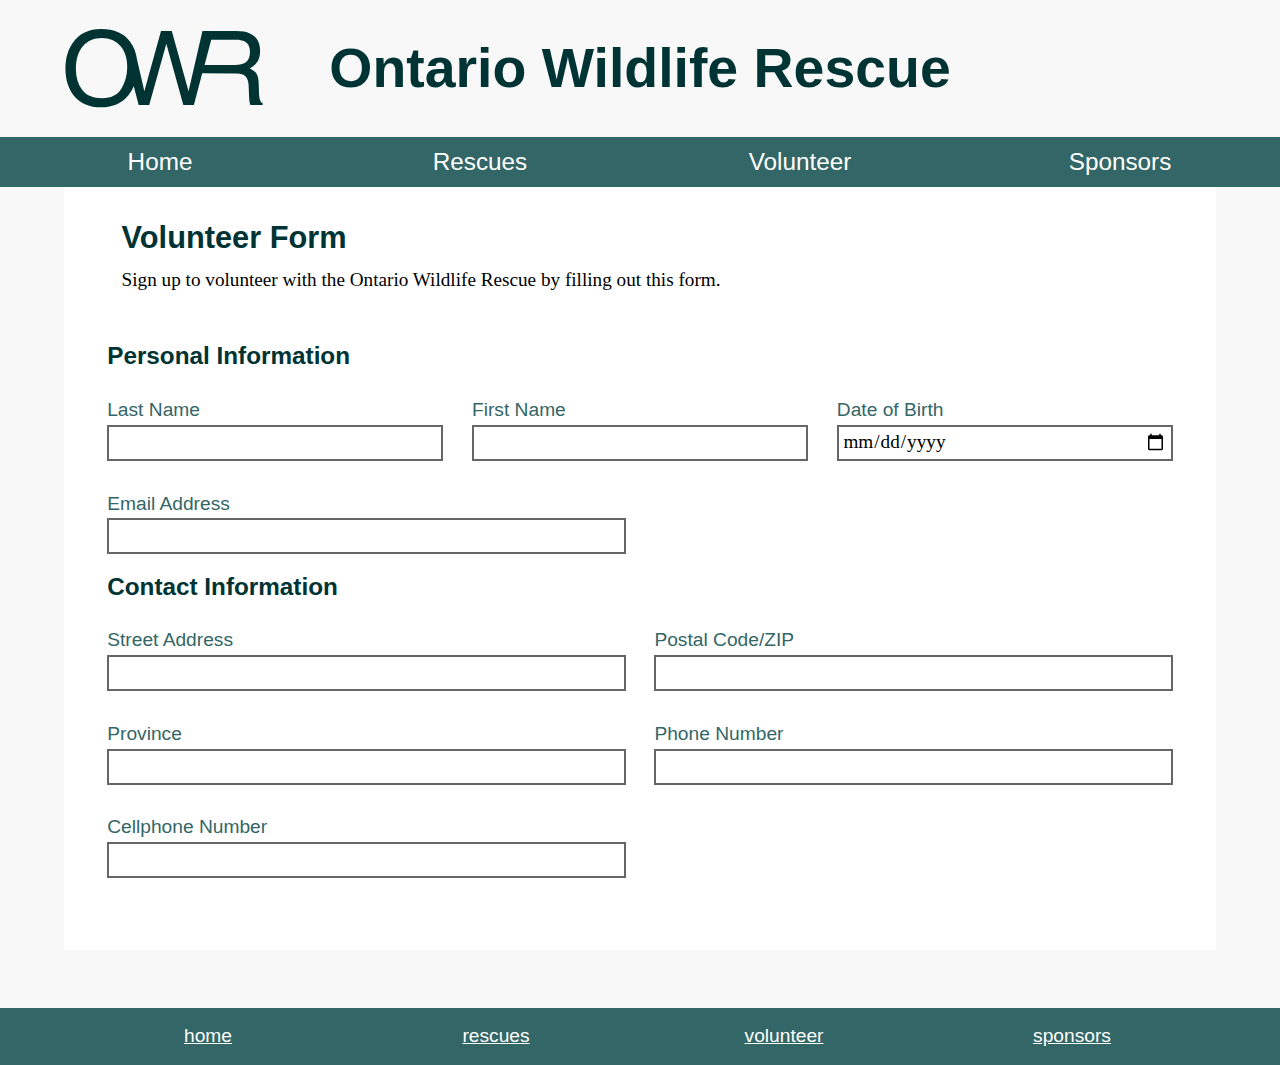
==== adopt.html @ a618436b "Add more fields to the form" ====
<!DOCTYPE html>
<html lang="en-ca">
<head>
  <meta charset="utf-8">
  <title>Ontario Wildlife Rescue</title>
  <link rel="shortcut icon" type="image/png" href="favicons/favicon.ico">
  <link rel="apple-touch-icon" type="image/png" href="favicons/favicon-196.png">
  <meta name="viewport" content="...">
  <link href="css/modules.css" rel="stylesheet">
  <link href="css/grid.css" rel="stylesheet">
  <link href="css/type.css" rel="stylesheet">
  <link href="css/main.css" rel="stylesheet">
</head>
<body>
  <ul class="skip-links">
    <li><a href="#main">Jump to main</a></li>
    <li><a href="#nav">Jump to nav</a></li>
    <li><a href="#footer">Jump to footer</a></li>
  </ul>
  <header role="banner">
    <nav class="nav" role="navigation" id="nav">
      <ul class="grid list-group">
        <li class="unit unit-xs-1-2 unit-s-1-2 unit-m-1-4 unit-l-1-4 unit-xl-1-4 unit-content-center-vertical embed embed4by3">
          <img src="images/owr-logo.svg" alt="" class="embed-item">
        </li>
        <li class="unit unit-xs-1-2 unit-s-1-2 unit-m-1-2 unit-l-1-2 unit-xl-1-2 center unit-content-center pad-t">
          <h1 class="tena">Ontario Wildlife Rescue</h1>
        </li>
      </ul>
      <ul class="grid list-group">
        <li class="unit unit-xs-1-2 unit-s-1-2 unit-m-1-4 unit-l-1-4 unit-xl-1-4 center unit-content-center giga nav-item pad-t-1-4 pad-b-1-4">
          <a href="index.html" class="icon-link">Home</a>
        </li>
        <li class="unit unit-xs-1-2 unit-s-1-2 unit-m-1-4 unit-l-1-4 unit-xl-1-4 center unit-content-center giga nav-item pad-t-1-4 pad-b-1-4">
          <a href="rescues.html" class="icon-link">Rescues</a>
        </li>
        <li class="unit unit-xs-1-2 unit-s-1-2 unit-m-1-4 unit-l-1-4 unit-xl-1-4 center unit-content-center giga nav-item pad-t-1-4 pad-b-1-4">
          <a href="adopt.html" class="icon-link">Volunteer</a>
        </li>
        <li class="unit unit-xs-1-2 unit-s-1-2 unit-m-1-4 unit-l-1-4 unit-xl-1-4 center unit-content-center giga nav-item pad-t-1-4 pad-b-1-4">
          <a href="#" class="icon-link">Sponsors</a>
        </li>
      </ul>
    </nav>
  </header>
  <main role="main" id="main" tabindex="0" class="pad-b push-2">
    <section class="gutter-2 pad-t">
      <h2 class="peta push-1-4">Volunteer Form</h2>
      <p class="kilo push-1-2">Sign up to volunteer with the Ontario Wildlife Rescue by filling out this form.</p>
    </section>
    <section class="island pad-t">
      <h3 class="giga push-1-4 unit unit-xs-1 unit-s-1 unit-m-1 unit-l-1 unit-xl-1 gutter-1-2">Personal Information</h3>
      <form method="post">
        <section class="grid">
          <div class="unit unit-xs-1 unit-s-1 unit-m-1-3 unit-l-1-3 unit-xl-1-3 island-1-2">
            <label for="surname" class="kilo">Last Name</label>
            <input id="surname" type="text" required>
          </div>
          <div class="unit unit-xs-1 unit-s-1 unit-m-1-3 unit-l-1-3 unit-xl-1-3 island-1-2">
            <label for="firstname" class="kilo">First Name</label>
            <input id="firstname" type="text" required>
          </div>
          <div class="unit unit-xs-1 unit-s-1 unit-m-1-3 unit-l-1-3 unit-xl-1-3 island-1-2">
            <label for="dob" class="kilo">Date of Birth</label>
            <input id="dob" type="date" required>
          </div>
          <div class="unit unit-xs-1 unit-s-1 unit-m-1 unit-l-1-2 unit-xl-1-2 island-1-2">
            <label for="email" class="kilo">Email Address</label>
            <input id="email" type="text" required>
          </div>
        </section>
        <section class="grid">
          <h3 class="giga push-1-4 unit unit-xs-1 unit-s-1 unit-m-1 unit-l-1 unit-xl-1 gutter-1-2">Contact Information</h3>
          <div class="unit unit-xs-1 unit-s-1 unit-m-1 unit-l-1-2 unit-xl-1-2 island-1-2">
            <label for="address" class="kilo">Street Address</label>
            <input id="address" type="text" required>
          </div>
          <div class="unit unit-xs-1 unit-s-1 unit-m-1-2 unit-l-1-2 unit-xl-1-2 island-1-2">
            <label for="postal" class="kilo">Postal Code/ZIP</label>
            <input id="postal" type="text" required>
          </div>
          <div class="unit unit-xs-1 unit-s-1 unit-m-1-2 unit-l-1-2 unit-xl-1-2 island-1-2">
            <label for="province" class="kilo">Province</label>
            <input id="province" type="text" list="province-list" required>
            <datalist id="province-list">
              <option value="Alberta"></option>
              <option value="British Columbia"></option>
              <option value="Manitoba"></option>
              <option value="New Brunswick"></option>
              <option value="Newfound Land and Labrador"></option>
              <option value="Nova Scotia"></option>
              <option value="Ontario"></option>
              <option value="Prince Edward Island"></option>
              <option value="Quebec"></option>
              <option value="Saskatchewan"></option>
            </datalist>
          </div>
          <div class="unit unit-xs-1 unit-s-1 unit-m-1-2 unit-l-1-2 unit-xl-1-2 island-1-2">
            <label for="phone" class="kilo">Phone Number</label>
            <input id="phone" type="number">
          </div>
          <div class="unit unit-xs-1 unit-s-1 unit-m-1-2 unit-l-1-2 unit-xl-1-2 island-1-2">
            <label for="cell" class="kilo">Cellphone Number</label>
            <input id="cell" type="number">
          </div>
        </section>
      </form>
    </section>
  </main>
  <footer id="footer" role="contentinfo">
    <ul class="grid max-length list-group pad-t-1-2 pad-b-1-2">
      <li class="unit unit-xs-1-2 unit-s-1-2 unit-m-1-4 unit-l-1-4 unit-xl-1-4 unit-content-center">
        <a href="index.html">home</a>
      </li>
      <li class="unit unit-xs-1-2 unit-s-1-2 unit-m-1-4 unit-l-1-4 unit-xl-1-4 unit-content-center">
        <a href="rescues.html">rescues</a>
      </li>
      <li class="unit unit-xs-1-2 unit-s-1-2 unit-m-1-4 unit-l-1-4 unit-xl-1-4 unit-content-center">
        <a href="adopt.html">volunteer</a>
      </li>
      <li class="unit unit-xs-1-2 unit-s-1-2 unit-m-1-4 unit-l-1-4 unit-xl-1-4 unit-content-center">
        <a href="#">sponsors</a>
      </li>
    </ul>
  </footer>
</body>
</html>
---- css/modules.css ----
/*
 * Modulifier || Code released under the UNLICENSE
 * Code under other copyrights & licenses listed below.
 * https://modulifier.web-dev.tools/#responsive;images;list-group;embed;media-object;icons;hidden;positioning;nice-lists;forms;buttons;accessibility;print
 */

@-moz-viewport { width: device-width; scale: 1; }
@-ms-viewport { width: device-width; scale: 1; }
@-o-viewport { width: device-width; scale: 1; }
@-webkit-viewport { width: device-width; scale: 1; }
@viewport { width: device-width; scale: 1; }

html {
  box-sizing: border-box;
  -moz-text-size-adjust: 100%;
  -ms-text-size-adjust: 100%;
  -webkit-text-size-adjust: 100%;
  text-size-adjust: 100%;
}

*, *::before, *::after {
  box-sizing: inherit;
}

body {
  margin: 0;
}

article,
aside,
details,
figcaption,
figure,
footer,
header,
main,
menu,
nav,
section,
summary {
  display: block;
}

audio,
canvas,
progress,
video {
  display: inline-block;
  vertical-align: baseline;
}

template {
  display: none;
}

details {
  cursor: pointer;
}

audio:not([controls]) {
  display: none;
  height: 0;
}

a,
area,
button,
input,
label,
select,
textarea,
[tabindex] {
  -ms-touch-action: manipulation;
  touch-action: manipulation;
}

img {
  border: 0;
}

.img-flex,
.img-flex img {
  display: block;
  width: 100%;
}

svg {
  fill: currentColor;
}

svg:not(:root) {
  overflow: hidden;
}

svg.img-flex {
  width: 100%;
  height: 100%;
}

.image-replacement, .ir {
  overflow: hidden;
  direction: ltr;
  text-align: left;
  text-indent: 100%;
  white-space: nowrap;
}

.list-group, .list-group-inline, .list-group--inline {
  padding-left: 0;
  list-style-type: none;
}

.list-group > dd {
  margin-left: 0;
}

.list-group-inline::before,
.list-group-inline::after,
.list-group--inline::before,
.list-group--inline::after {
  content: "";
  display: table;
}

.list-group-inline::after,
.list-group--inline::after {
  clear: both;
}

.list-group-inline > li,
.list-group--inline > li {
  display: inline-block;
}

.list-group-inline > dt,
.list-group--inline > dt {
  clear: left;
  float: left;
  width: 11em;
}

.list-group-inline > dd,
.list-group--inline > dd {
  float: left;
  min-width: 12em;
}

.embed {
  margin-left: 0;
  margin-right: 0;
  overflow: hidden;
  position: relative;
  width: 100%;
}

.embed-1by1, .embed--1by1 {
  padding-top: 100%; /* Square */
}

.embed-4by3, .embed--4by3 {
  padding-top: 75%; /* Traditional TV/computer screens */
}

.embed-iso216, .embed--iso216 {
  padding-top: 70.92%; /* A-standard paper sizes */
}

.embed-3by2, .embed--3by2 {
  padding-top: 66.6%; /* Classic 35 mm film & most digital photos, landscape */
}

.embed-2by3, .embed--2by3 {
  padding-top: 150%; /* Classic 35 mm film & most digital photos, portrait */
}

.embed-golden, .embed--golden {
  padding-top: 61.8%; /* The Golden Ratio */
}

.embed-16by9, .embed--16by9 {
  padding-top: 56.25%; /* HD TV */
}

.embed-185by100, .embed--185by100 {
  padding-top: 54.05%; /* Common widescreen cinema */
}

.embed-24by10, .embed--24by10 {
  padding-top: 41.667%; /* Widescreen cinema: 2.4:1 */
}

.embed-3by1, .embed--3by1 {
  padding-top: 33.3333%; /* Panorama photos */
}

.embed-4by1, .embed--4by1 {
  padding-top: 25%; /* Polyvision */
}

.embed-5by1, .embed--5by1 {
  padding-top: 20%; /* Really wide... */
}

.embed-item, .embed__item {
  min-height: 100%;
  left: 0;
  position: absolute;
  top: 0;
  width: 100%;
}

.media {
  overflow: hidden;
}

.media-img, .media__img {
  float: left;
}

.media-img-reversed, .media__img--reversed {
  float: right;
}

.media-img-stacked, .media__img--stacked {
  float: none;
}

.media-body, .media__body {
  overflow: hidden;
  min-width: 12em; /* Slightly less than 200px, responsiveness built in */
}

.icon {
  display: inline-block;
  position: relative;
  background: transparent none no-repeat center center;
  background-size: contain;
  vertical-align: middle;
}

.i-16, .i--16 {
  height: 16px;
  width: 16px;
}

.i-18, .i--18 {
  height: 18px;
  width: 18px;
}

.i-20, .i--20 {
  height: 20px;
  width: 20px;
}

.i-24, .i--24 {
  height: 24px;
  width: 24px;
}

.i-32, .i--32 {
  height: 32px;
  width: 32px;
}

.i-48, .i--48 {
  height: 48px;
  width: 48px;
}

.i-64, .i--64 {
  height: 64px;
  width: 64px;
}

.i-96, .i--96 {
  height: 96px;
  width: 96px;
}

.i-128, .i--128 {
  height: 128px;
  width: 128px;
}

.i-192, .i--192 {
  height: 192px;
  width: 192px;
}

.i-256, .i--256 {
  height: 256px;
  width: 256px;
}

.icon img,
.icon svg {
  left: 0;
  height: 100%;
  position: absolute;
  top: 0;
  width: 100%;
  fill: currentColor;
}

.icon-label {
  vertical-align: middle;
}

.icon-link,
.icon-link:focus,
.icon-link:hover {
  text-decoration: none;
}

[hidden], .hidden {
  /* stylelint-disable declaration-no-important */
  display: none !important;
  visibility: hidden !important;
  /* stylelint-enable */
}

.visually-hidden {
  height: 1px;
  margin: -1px;
  overflow: hidden;
  padding: 0;
  position: absolute;
  width: 1px;
  border: 0;
  clip: rect(0 0 0 0);
  clip-path: inset(50%);
}

.visually-hidden.focusable:active, .visually-hidden.focusable:focus {
  height: auto;
  margin: 0;
  overflow: visible;
  position: static;
  width: auto;
  clip: auto;
  clip-path: none;
}

.invisible {
  visibility: hidden;
}

.chop,
.crop {
  overflow: hidden;
}

.truncate {
  max-width: 100%;
  overflow: hidden;
  width: 100%;
  text-overflow: ellipsis;
  white-space: nowrap;
}

.scrollable {
  max-width: 100%;
  overflow-x: auto;
  overflow-y: hidden;
  -webkit-overflow-scrolling: touch;
}

.clearfix::after {
  content: " ";
  display: block;
  clear: both;
}

.left {
  float: left;
}

.right {
  float: right;
}

.center-text,
.center-flow {
  text-align: center;
}

.center-block {
  margin-left: auto;
  margin-right: auto;
}

.no-auto-margins,
.not-centered {
  /* stylelint-disable declaration-no-important */
  margin-left: 0 !important;
  margin-right: 0 !important;
  /* stylelint-enable */
}

.center-content,
.center-content-vertical,
.center-contents,
.center-contents-vertical {
  display: -webkit-flex;
  display: -ms-flexbox;
  display: flex;
  -webkit-justify-content: center;
  -ms-flex-pack: center;
  justify-content: center;
  -webkit-align-items: center;
  -ms-flex-align: center;
  align-items: center;
  -webkit-align-content: center;
  -ms-flex-line-pack: center;
  align-content: center;
  -webkit-flex-direction: column wrap;
  -ms-flex-direction: column wrap;
  flex-flow: column wrap;
}

.center-content-start,
.center-content-vertical-start,
.center-contents-start,
.center-contents-vertical-start {
  display: -webkit-flex;
  display: -ms-flexbox;
  display: flex;
  -webkit-justify-content: center;
  -ms-flex-pack: center;
  justify-content: center;
  -webkit-flex-direction: column wrap;
  -ms-flex-direction: column wrap;
  flex-flow: column wrap;
}

.center-content-horizontal,
.center-contents-horizontal {
  display: -webkit-flex;
  display: -ms-flexbox;
  display: flex;
  -webkit-justify-content: center;
  -ms-flex-pack: center;
  justify-content: center;
  -webkit-align-items: center;
  -ms-flex-align: center;
  align-items: center;
  -webkit-align-content: center;
  -ms-flex-line-pack: center;
  align-content: center;
  -webkit-flex-direction: row wrap;
  -ms-flex-direction: row wrap;
  flex-flow: row wrap;
}

.inline {
  display: inline;
}

.block {
  display: block;
}

.inline-block, .ib {
  display: inline-block;
}

.valign-top {
  vertical-align: top;
}

.valign-bottom {
  vertical-align: bottom;
}

.valign-middle {
  vertical-align: middle;
}

.fixed {
  position: fixed;
}

.relative {
  position: relative;
}

[class*="pin-"],
.absolute {
  position: absolute;
}

.static {
  position: static;
}

.zindex-1 {
  z-index: 1;
}

.zindex-2 {
  z-index: 2;
}

.zindex-3 {
  z-index: 3;
}

.zindex-1000 {
  z-index: 1000;
}

.pin-top-left,
.pin-left-top,
.pin-tl,
.pin-lt {
  top: 0;
  left: 0;
}

.pin-top-right,
.pin-right-top,
.pin-tr,
.pin-rt {
  top: 0;
  right: 0;
}

.pin-bottom-left,
.pin-left-bottom,
.pin-bl,
.pin-lb {
  bottom: 0;
  left: 0;
}

.pin-bottom-right,
.pin-right-bottom,
.pin-br,
.pin-rb {
  bottom: 0;
  right: 0;
}

.pin-top-center,
.pin-center-top,
.pin-tc,
.pin-ct {
  left: 50%;
  top: 0;
  transform: translateX(-50%);
}

.pin-bottom-center,
.pin-center-bottom,
.pin-bc,
.pin-cb {
  bottom: 0;
  left: 50%;
  transform: translateX(-50%);
}

.pin-center-left,
.pin-left-center,
.pin-cl,
.pin-lc {
  left: 0;
  top: 50%;
  transform: translateY(-50%);
}

.pin-center-right,
.pin-right-center,
.pin-cr,
.pin-rc {
  right: 0;
  top: 50%;
  transform: translateY(-50%);
}

.pin-center, .pin-c {
  left: 50%;
  top: 50%;
  transform: translate(-50%, -50%);
}

.width-quarter, .w-1-4 {
  width: 25%;
}

.width-half, .w-1-2 {
  width: 50%;
}

.width-full, .w-1 {
  width: 100%;
}

.height-quarter, .h-1-4 {
  height: 25%;
}

.height-half, .h-1-2 {
  height: 50%;
}

.height-full, .h-1 {
  height: 100%;
}

.height-win-quarter, .h-w-1-4 {
  height: 25vh;
  max-height: 46em;
}

.height-win-half, .h-w-1-2 {
  height: 50vh;
  max-height: 46em;
}

.height-win-full, .h-w-1 {
  height: 100vh;
  max-height: 46em;
}

ul {
  list-style-type: none;
}

ul > li::before {
  content: "·";
  float: left;
  margin-left: -1.6em;
  width: 1.3em;
  text-align: right;
}

ol {
  counter-reset: ol-simple-numbers;
  list-style-type: none;
}

ol > li::before {
  float: left;
  margin-left: -1.6em;
  width: 1.3em;
  counter-increment: ol-simple-numbers;
  content: counter(ol-simple-numbers);
  text-align: right;
}

.list-group > li::before,
.list-group-inline > li::before,
.list-group--inline > li::before {
  content: none;
}

/* stylelint-disable no-descending-specificity */

/*
 * (c) Nicolas Gallagher and Jonathan Neal of Normalize.css || MIT License
 *     https://necolas.github.io/normalize.css/
 */

button,
input,
optgroup,
select,
textarea {
  color: inherit;
  font: inherit;
  margin: 0;
}

button,
input {
  overflow: visible;
}

button,
select {
  text-transform: none;
}

button,
html [type="button"],
[type="reset"],
[type="submit"] {
  -webkit-appearance: button;
  cursor: pointer;
}

button[disabled],
html input[disabled] {
  cursor: default;
}

button::-moz-focus-inner,
input::-moz-focus-inner {
  border: 0;
  padding: 0;
}

[type="checkbox"],
[type="radio"] {
  opacity: 0;
  position: absolute;
  height: 1px;
  width: 1px;
}

[type="number"]::-webkit-inner-spin-button,
[type="number"]::-webkit-outer-spin-button {
  height: auto;
}

[type="search"]::-webkit-search-cancel-button,
[type="search"]::-webkit-search-decoration {
  -webkit-appearance: none;
}

fieldset {
  padding-left: 0;
  padding-right: 0;

  border: 0;
  border-top: 2px solid #666;
}

legend {
  color: inherit;
  display: table;
  max-width: 100%;
  padding: 0 .3em 0 0;
  white-space: normal;

  border: 0;

  font-weight: bold;
}

optgroup {
  font-weight: bold;
}

::-webkit-input-placeholder {
  color: inherit;
  opacity: .54;
}

::-webkit-file-upload-button {
  -webkit-appearance: button;
  font: inherit;
}

/* End Normalize.css code */

label,
.label-block {
  display: block;
  cursor: pointer;
}

[type="checkbox"] + label,
[type="radio"] + label,
.label-inline {
  display: inline-block;
}

input:not([type]),
[type="text"],
[type="number"],
[type="search"],
[type="url"],
[type="email"],
[type="password"],
[type="tel"],
[type="datetime-local"],
[type="month"],
[type="week"],
[type="date"],
[type="time"],
[type="range"],
select,
textarea {
  -moz-appearance: none;
  -webkit-appearance: none;
  appearance: none;
}

input,
textarea {
  display: block;
  width: 100%;

  background-color: #fff;
  border: 2px solid #666;
  border-radius: 0;

  vertical-align: middle;
}

label {
  vertical-align: middle;
}

textarea {
  max-width: 100%;
  min-height: 4em;
  overflow: auto;
}

[type="color"] {
  display: inline-block;
  width: 2em;
}

select {
  display: block;
  width: 100%;

  background-image: url("data:image/svg+xml,%3Csvg xmlns='http://www.w3.org/2000/svg' width='256' height='256' viewBox='0 0 256 256'%3E%3Cpath fill='none' stroke='%23000' stroke-miterlimit='10' stroke-width='70' d='M36.3 82.1l91.9 91.8 91.5-91.8'/%3E%3C/svg%3E");
  background-repeat: no-repeat;
  background-position: calc(100% - .4em) center;
  background-size: 18px auto;
  background-color: #fff;
  border: 2px solid #666;
  border-radius: 0;
}

[type="checkbox"] + label::before {
  content: " ";
  display: inline-block;
  height: 1.8em;
  margin-right: .3em;
  position: relative;
  vertical-align: middle;
  top: -.1em;
  width: 1.8em;

  background-color: #fff;
  background-size: cover;
  border: 2px solid #666;

  line-height: inherit;
}

[type="checkbox"]:checked + label::before {
  background-image: url("data:image/svg+xml,%3Csvg xmlns='http://www.w3.org/2000/svg' width='256' height='256' viewBox='0 0 256 256'%3E%3Cpath fill='none' stroke='%23000' stroke-miterlimit='10' stroke-width='50' d='M49.9 130.1l50.8 50.7L206.1 75.2'/%3E%3C/svg%3E");
}

[type="checkbox"]:focus + label::before {
  outline: 3px solid #000;
  z-index: 1000;
}

[type="radio"] + label::before {
  content: " ";
  display: inline-block;
  height: 1.8em;
  margin-right: .3em;
  position: relative;
  vertical-align: middle;
  top: -.1em;
  width: 1.8em;

  background-color: #fff;
  background-size: cover;
  border: 2px solid #666;
  border-radius: 50%;

  line-height: inherit;
}

[type="radio"]:checked + label::before {
  background-image: url("data:image/svg+xml,%3Csvg xmlns='http://www.w3.org/2000/svg' width='256' height='256' viewBox='0 0 256 256'%3E%3Ccircle cx='128' cy='128' r='70.4'/%3E%3C/svg%3E");
}

[type="radio"]:focus + label::before,
[type="radio"] + label:focus::before {
  box-shadow: 0 0 0 3px #000;
  z-index: 1000;
}

[type="range"] {
  border: 0;
  background-color: #fff;
}

[type="range"]::-webkit-slider-runnable-track {
  height: 6px;

  -webkit-appearance: none;
  appearance: none;
  background-color: #ccc;
  border: 0;
  border-radius: 3px;
}

[type="range"]:active::-webkit-slider-runnable-track {
  background-color: #ccc;
}

[type="range"]::-moz-range-track {
  height: 6px;

  -moz-appearance: none;
  appearance: none;
  background-color: #ccc;
  border: 0;
  border-radius: 3px;
}

[type="range"]:active::-moz-range-track {
  background-color: #ccc;
}

[type="range"]::-ms-track {
  height: 6px;

  -ms-appearance: none;
  appearance: none;
  background-color: #ccc;
  border: 0;
  border-radius: 3px;
}

[type="range"]:active::-ms-track {
  background-color: #ccc;
}

[type="range"]::-webkit-slider-thumb {
  margin-top: -4px;
  height: 16px;
  width: 16px;

  -webkit-appearance: none;
  appearance: none;
  background-color: #000;
  border: none;
  border-radius: 50%;
}

[type="range"]:hover::-webkit-slider-thumb {
  background-color: #000;
}

[type="range"]:active::-webkit-slider-thumb {
  background-color: #000;
}

[type="range"]::-moz-range-thumb {
  margin-top: -4px;
  height: 16px;
  width: 16px;

  -webkit-appearance: none;
  appearance: none;
  background-color: #000;
  border: none;
  border-radius: 50%;
}

[type="range"]:hover::-moz-range-thumb {
  background-color: #000;
}

[type="range"]:active::-moz-range-thumb {
  background-color: #000;
}

[type="range"]::-ms-thumb {
  margin-top: -4px;
  height: 16px;
  width: 16px;

  -webkit-appearance: none;
  appearance: none;
  background-color: #000;
  border: none;
  border-radius: 50%;
}

[type="range"]:hover::-ms-thumb {
  background-color: #000;
}

[type="range"]:active::-ms-thumb {
  background-color: #000;
}

[type="checkbox"].hide-custom-input + label::before,
[type="checkbox"] + .hide-custom-input::before,
[type="radio"].hide-custom-input + label::before,
[type="radio"] + .hide-custom-input::before {
  content: none;
  display: none;
}

/* stylelint-enable */

.link-box {
  display: block;
  text-decoration: none;
}

/* stylelint-disable no-descending-specificity */

button,
.btn {
  cursor: pointer;
  display: inline-block;
  margin: 0;
  overflow: visible;
  padding: .375em .75em .42em;
  -webkit-appearance: none;
  -moz-appearance: none;
  appearance: none;
  background-color: #333;
  border-radius: 4px;
  border: 3px solid #333;
  color: #fff;
  font: inherit;
  text-decoration: none;
  text-transform: none;
}

button::-moz-focus-inner {
  border: 0;
  padding: 0;
}

/* stylelint-enable */

button:focus,
button:hover,
.btn:focus,
.btn:hover {
  background-color: #000;
  border-color: #000;
  color: #fff;
}

button[disabled] {
  cursor: default;
}

.btn-light, .btn--light {
  background-color: #e2e2e2;
  border-color: #e2e2e2;
  color: #000;
}

.btn-light:focus,
.btn-light:hover,
.btn--light:focus,
.btn--light:hover {
  background-color: #666;
  border-color: #666;
  color: #fff;
}

.btn-ghost,
.btn--ghost {
  background-color: transparent;
  border-color: #333;
  color: #000;
}

.btn-ghost:focus,
.btn-ghost:hover,
.btn--ghost:focus,
.btn--ghost:hover {
  background-color: #e2e2e2;
  border-color: #000;
  color: #000;
}

.btn-link {
  display: inline;
  padding: 0;
  background-color: transparent;
  border-radius: 0;
  border: 0;
  color: inherit;
}

.btn-link:focus,
.btn-link:hover {
  background-color: transparent;
  color: inherit;
}

a:hover, a:active {
  outline: none;
}

a:focus,
[tabindex="0"]:focus,
details:focus,
summary:focus,
input:focus,
textarea:focus,
button:focus,
select:focus {
  outline: 3px solid #000;
  outline-offset: 0;
}

a:focus, [tabindex="0"]:focus {
  outline-offset: 3px;
}

.skip-links {
  margin: 0;
  padding: 0;
  list-style-type: none;
}

.skip-links > li::before {
  content: none; /* Remove the bullets if nice lists is selected */
}

.skip-links a,
.skip-links button {
  padding: .5em .75em;
  position: absolute;
  top: -10em;
  z-index: 10000; /* To make sure they're always on top */
  background-color: #000;
  border: 0;
  color: #fff;
  font-size: 1.125rem;
  font-weight: bold;
  text-decoration: none;
}

.skip-links a:focus,
.skip-links button:focus {
  outline-offset: 3px;
  top: 0;
}

[aria-busy="true"] {
  cursor: progress;
}

[aria-controls] {
  cursor: pointer;
}

[aria-disabled] {
  cursor: default;
}

.print-only {
  display: none;
  visibility: hidden;
}

.page-break-before {
  page-break-before: always;
}

.page-break-after {
  page-break-after: always;
}

.no-page-break-inside {
  page-break-inside: avoid;
}

@media print {

  /* stylelint-disable declaration-no-important */

  .no-print {
    display: none !important;
    visibility: hidden !important;
  }

  .print-only,
  .force-print {
    display: block !important;
    visibility: visible !important;
  }

  /* stylelint-enable */

  .visually-hidden.force-print {
    height: auto;
    margin: 0;
    overflow: visible;
    padding: 0;
    position: static;
    width: auto;
    border: 0;
    clip: initial;
    clip-path: none;
  }

  /*
   * (c) Fabien Sa || MIT License
   *     http://bafs.github.io/Gutenberg/
   */

  table,
  blockquote,
  pre,
  code,
  figure,
  li,
  hr,
  ul,
  ol,
  a,
  tr {
    page-break-inside: avoid;
  }

  h1, h2, h3, h4, h5, h6, p, a {
    orphans: 3;
    widows: 3;
  }

  h1,
  h2,
  h3,
  h4,
  h5,
  h6 {
    page-break-after: avoid;
    page-break-inside: avoid;
  }

  h1 + p,
  h2 + p,
  h3 + p,
  h4 + p,
  h5 + p,
  h6 + p {
    page-break-before: avoid;
  }

  img {
    page-break-after: auto;
    page-break-before: auto;
    page-break-inside: avoid;
  }

  /* stylelint-disable declaration-no-important */

  pre {
    white-space: pre-wrap !important;
    word-wrap: break-word;
  }

  /* stylelint-enable */

  /* End Gutenberg code */

  /*
   * (c) HTML5 Boilerplate || MIT License
   *     https://html5boilerplate.com/
   */

  /* stylelint-disable declaration-no-important */

  *, *::before, *::after, *::first-letter, *::first-line {
    background: none transparent !important;
    color: #000 !important;
    box-shadow: none !important;
    text-shadow: none !important;
  }

  /* stylelint-enable */

  a, a:visited {
    text-decoration: underline;
  }

  a[href]::after {
    content: " (" attr(href) ")";
  }

  abbr[title]::after {
    content: " (" attr(title) ")";
  }

  a[href^="#"]::after,
  a[href^="javascript:"]::after,
  a.no-print-href::after,
  a.href-no-print::after {
    content: "";
  }

  thead {
    display: table-header-group;
  }

  /* End HTML5 Boilerplate code */
}
---- css/grid.css ----
/*
  Gridifier || Code released under the UNLICENSE
  https://gridifier.web-dev.tools/#xs,5,0,0,0;s,5,25,0,0;m,6,38,1,1;l,6,60,1,1
*/

.grid {
  margin: 0;
  padding: 0;
  letter-spacing: -.31em;
  text-rendering: optimizeSpeed;
  display: -webkit-flex;
  display: -ms-flexbox;
  display: flex;
  -webkit-flex-flow: row wrap;
  -ms-flex-flow: row wrap;
  flex-flow: row wrap;
}

.grid-bottom {
  -webkit-align-items: flex-end;
  -ms-align-items: flex-end;
  align-items: flex-end;
}

.grid-middle {
  -webkit-align-items: center;
  -ms-align-items: center;
  align-items: center;
}

.grid-stretch {
  -webkit-align-items: stretch;
  -ms-align-items: stretch;
  align-items: stretch;
}

.opera-only :-o-prefocus,
.grid {
  word-spacing: -.43em;
}

.unit {
  letter-spacing: normal;
  text-rendering: auto;
  vertical-align: top;
  word-spacing: normal;
  display: inline-block;
  visibility: visible;
}

.grid-bottom .unit {
  vertical-align: bottom;
}

.grid-middle .unit {
  vertical-align: middle;
}

[class*="unit-push-"],
[class*="unit-pull-"] {
  position: relative;
}

.unit-content-distribute {
  display: -ms-flexbox;
  display: -webkit-flex;
  display: flex;
  -ms-flex-direction: column;
  -webkit-flex-direction: column;
  flex-direction: column;
  -ms-flex-pack: justify;
  -webkit-justify-content: space-between;
  justify-content: space-between;
}

.unit-content-center,
.unit-content-center-vertical {
  display: -webkit-flex;
  display: -ms-flexbox;
  display: flex;
  -webkit-justify-content: center;
  -ms-flex-pack: center;
  justify-content: center;
  -webkit-align-items: center;
  -ms-flex-align: center;
  align-items: center;
  -webkit-align-content: center;
  -ms-flex-line-pack: center;
  align-content: center;
  -webkit-flex-direction: column wrap;
  -ms-flex-direction: column wrap;
  flex-flow: column wrap;
}

.unit-content-center-horizontal {
  display: -webkit-flex;
  display: -ms-flexbox;
  display: flex;
  -webkit-justify-content: center;
  -ms-flex-pack: center;
  justify-content: center;
  -webkit-align-items: center;
  -ms-flex-align: center;
  align-items: center;
  -webkit-align-content: center;
  -ms-flex-line-pack: center;
  align-content: center;
  -webkit-flex-direction: row wrap;
  -ms-flex-direction: row wrap;
  flex-flow: row wrap;
}

.content-fill,
.content-stretch {
  -ms-flex-grow: 2;
  -webkit-flex-grow: 2;
  flex-grow: 2;
  max-width: 100%; /* @bugfix: IE 10, 11 */
}

.content-shrink {
  -ms-align-self: center;
  -webkit-align-self: center;
  align-self: center;
}

.unit-xs-hidden,
.xs-0 {
  display: none;
  visibility: hidden;
}

.unit-xs-centered {
  margin: 0 auto;
}

.unit-xs-1,
.xs-1 {
  display: block;
  visibility: visible;
  width: 100%;
}

.unit-xs-1-2,
.xs-1-2 {
  width: 50%;
}

.unit-xs-1-3,
.xs-1-3 {
  width: 33.3333%;
}

.unit-xs-2-3,
.xs-2-3 {
  width: 66.6667%;
}

.unit-xs-1-4,
.xs-1-4 {
  width: 25%;
}

.unit-xs-3-4,
.xs-3-4 {
  width: 75%;
}

.unit-xs-1-5,
.xs-1-5 {
  width: 20%;
}

.unit-xs-2-5,
.xs-2-5 {
  width: 40%;
}

.unit-xs-3-5,
.xs-3-5 {
  width: 60%;
}

.unit-xs-4-5,
.xs-4-5 {
  width: 80%;
}

.unit-xs-1-2,
.xs-1-2,
.unit-xs-1-3,
.xs-1-3,
.unit-xs-2-3,
.xs-2-3,
.unit-xs-1-4,
.xs-1-4,
.unit-xs-3-4,
.xs-3-4,
.unit-xs-1-5,
.xs-1-5,
.unit-xs-2-5,
.xs-2-5,
.unit-xs-3-5,
.xs-3-5,
.unit-xs-4-5,
.xs-4-5 {
  display: inline-block;
  visibility: visible;
}

.unit-xs-1-2[class*="-content-"],
.xs-1-2[class*="-content-"],
.unit-xs-1-3[class*="-content-"],
.xs-1-3[class*="-content-"],
.unit-xs-2-3[class*="-content-"],
.xs-2-3[class*="-content-"],
.unit-xs-1-4[class*="-content-"],
.xs-1-4[class*="-content-"],
.unit-xs-3-4[class*="-content-"],
.xs-3-4[class*="-content-"],
.unit-xs-1-5[class*="-content-"],
.xs-1-5[class*="-content-"],
.unit-xs-2-5[class*="-content-"],
.xs-2-5[class*="-content-"],
.unit-xs-3-5[class*="-content-"],
.xs-3-5[class*="-content-"],
.unit-xs-4-5[class*="-content-"],
.xs-4-5[class*="-content-"] {
  display: -webkit-flex;
  display: -ms-flexbox;
  display: flex;
}

.unit-xs-content-distribute,
.xs-content-distribute {
  display: -ms-flexbox;
  display: -webkit-flex;
  display: flex;
  -ms-flex-direction: column;
  -webkit-flex-direction: column;
  flex-direction: column;
  -ms-flex-pack: justify;
  -webkit-justify-content: space-between;
  justify-content: space-between;
}

.unit-xs-content-center,
.unit-xs-content-center-vertical {
  display: -webkit-flex;
  display: -ms-flexbox;
  display: flex;
  -webkit-justify-content: center;
  -ms-flex-pack: center;
  justify-content: center;
  -webkit-align-items: center;
  -ms-flex-align: center;
  align-items: center;
  -webkit-align-content: center;
  -ms-flex-line-pack: center;
  align-content: center;
  -webkit-flex-direction: column wrap;
  -ms-flex-direction: column wrap;
  flex-flow: column wrap;
}

.unit-xs-content-center-horizontal {
  display: -webkit-flex;
  display: -ms-flexbox;
  display: flex;
  -webkit-justify-content: center;
  -ms-flex-pack: center;
  justify-content: center;
  -webkit-align-items: center;
  -ms-flex-align: center;
  align-items: center;
  -webkit-align-content: center;
  -ms-flex-line-pack: center;
  align-content: center;
  -webkit-flex-direction: row wrap;
  -ms-flex-direction: row wrap;
  flex-flow: row wrap;
}

.xs-content-fill,
.xs-content-stretch {
  -ms-flex-grow: 2;
  -webkit-flex-grow: 2;
  flex-grow: 2;
  max-width: 100%; /* @bugfix: IE 10, 11 */
}

.xs-content-shrink {
  -ms-align-self: center;
  -webkit-align-self: center;
  align-self: center;
}

@media only screen and (min-width: 25em) {

  .unit-s-hidden,
  .s-0 {
    display: none;
    visibility: hidden;
  }

  .unit-s-centered {
    margin: 0 auto;
  }

  .unit-s-1,
  .s-1 {
    display: block;
    visibility: visible;
    width: 100%;
  }

  .unit-s-1-2,
  .s-1-2 {
    width: 50%;
  }

  .unit-s-1-3,
  .s-1-3 {
    width: 33.3333%;
  }

  .unit-s-2-3,
  .s-2-3 {
    width: 66.6667%;
  }

  .unit-s-1-4,
  .s-1-4 {
    width: 25%;
  }

  .unit-s-3-4,
  .s-3-4 {
    width: 75%;
  }

  .unit-s-1-5,
  .s-1-5 {
    width: 20%;
  }

  .unit-s-2-5,
  .s-2-5 {
    width: 40%;
  }

  .unit-s-3-5,
  .s-3-5 {
    width: 60%;
  }

  .unit-s-4-5,
  .s-4-5 {
    width: 80%;
  }

  .unit-s-1-2,
  .s-1-2,
  .unit-s-1-3,
  .s-1-3,
  .unit-s-2-3,
  .s-2-3,
  .unit-s-1-4,
  .s-1-4,
  .unit-s-3-4,
  .s-3-4,
  .unit-s-1-5,
  .s-1-5,
  .unit-s-2-5,
  .s-2-5,
  .unit-s-3-5,
  .s-3-5,
  .unit-s-4-5,
  .s-4-5 {
    display: inline-block;
    visibility: visible;
  }

  .unit-s-1-2[class*="-content-"],
  .s-1-2[class*="-content-"],
  .unit-s-1-3[class*="-content-"],
  .s-1-3[class*="-content-"],
  .unit-s-2-3[class*="-content-"],
  .s-2-3[class*="-content-"],
  .unit-s-1-4[class*="-content-"],
  .s-1-4[class*="-content-"],
  .unit-s-3-4[class*="-content-"],
  .s-3-4[class*="-content-"],
  .unit-s-1-5[class*="-content-"],
  .s-1-5[class*="-content-"],
  .unit-s-2-5[class*="-content-"],
  .s-2-5[class*="-content-"],
  .unit-s-3-5[class*="-content-"],
  .s-3-5[class*="-content-"],
  .unit-s-4-5[class*="-content-"],
  .s-4-5[class*="-content-"] {
    display: -webkit-flex;
    display: -ms-flexbox;
    display: flex;
  }

  .unit-s-content-distribute,
  .s-content-distribute {
    display: -ms-flexbox;
    display: -webkit-flex;
    display: flex;
    -ms-flex-direction: column;
    -webkit-flex-direction: column;
    flex-direction: column;
    -ms-flex-pack: justify;
    -webkit-justify-content: space-between;
    justify-content: space-between;
  }

  .unit-s-content-center,
  .unit-s-content-center-vertical {
    display: -webkit-flex;
    display: -ms-flexbox;
    display: flex;
    -webkit-justify-content: center;
    -ms-flex-pack: center;
    justify-content: center;
    -webkit-align-items: center;
    -ms-flex-align: center;
    align-items: center;
    -webkit-align-content: center;
    -ms-flex-line-pack: center;
    align-content: center;
    -webkit-flex-direction: column wrap;
    -ms-flex-direction: column wrap;
    flex-flow: column wrap;
  }

  .unit-s-content-center-horizontal {
    display: -webkit-flex;
    display: -ms-flexbox;
    display: flex;
    -webkit-justify-content: center;
    -ms-flex-pack: center;
    justify-content: center;
    -webkit-align-items: center;
    -ms-flex-align: center;
    align-items: center;
    -webkit-align-content: center;
    -ms-flex-line-pack: center;
    align-content: center;
    -webkit-flex-direction: row wrap;
    -ms-flex-direction: row wrap;
    flex-flow: row wrap;
  }

  .s-content-fill,
  .s-content-stretch {
    -ms-flex-grow: 2;
    -webkit-flex-grow: 2;
    flex-grow: 2;
    max-width: 100%; /* @bugfix: IE 10, 11 */
  }

  .s-content-shrink {
    -ms-align-self: center;
    -webkit-align-self: center;
    align-self: center;
  }

}

@media only screen and (min-width: 38em) {

  .unit-m-hidden,
  .m-0 {
    display: none;
    visibility: hidden;
  }

  .unit-m-centered {
    margin: 0 auto;
  }

  .unit-m-1,
  .m-1 {
    display: block;
    visibility: visible;
    width: 100%;
  }

  .unit-offset-m-0 {
    margin-left: 0;
  }

  .unit-push-m-0,
  .unit-pull-m-0 {
    left: 0;
  }

  .unit-m-1-2,
  .m-1-2 {
    width: 50%;
  }

  .unit-offset-m-1-2 {
    margin-left: 50%;
  }

  .unit-push-m-1-2 {
    left: 50%;
  }

  .unit-pull-m-1-2 {
    left: -50%;
  }

  .unit-m-1-3,
  .m-1-3 {
    width: 33.3333%;
  }

  .unit-offset-m-1-3 {
    margin-left: 33.3333%;
  }

  .unit-push-m-1-3 {
    left: 33.3333%;
  }

  .unit-pull-m-1-3 {
    left: -33.3333%;
  }

  .unit-m-2-3,
  .m-2-3 {
    width: 66.6667%;
  }

  .unit-offset-m-2-3 {
    margin-left: 66.6667%;
  }

  .unit-push-m-2-3 {
    left: 66.6667%;
  }

  .unit-pull-m-2-3 {
    left: -66.6667%;
  }

  .unit-m-1-4,
  .m-1-4 {
    width: 25%;
  }

  .unit-offset-m-1-4 {
    margin-left: 25%;
  }

  .unit-push-m-1-4 {
    left: 25%;
  }

  .unit-pull-m-1-4 {
    left: -25%;
  }

  .unit-m-3-4,
  .m-3-4 {
    width: 75%;
  }

  .unit-offset-m-3-4 {
    margin-left: 75%;
  }

  .unit-push-m-3-4 {
    left: 75%;
  }

  .unit-pull-m-3-4 {
    left: -75%;
  }

  .unit-m-1-5,
  .m-1-5 {
    width: 20%;
  }

  .unit-offset-m-1-5 {
    margin-left: 20%;
  }

  .unit-push-m-1-5 {
    left: 20%;
  }

  .unit-pull-m-1-5 {
    left: -20%;
  }

  .unit-m-2-5,
  .m-2-5 {
    width: 40%;
  }

  .unit-offset-m-2-5 {
    margin-left: 40%;
  }

  .unit-push-m-2-5 {
    left: 40%;
  }

  .unit-pull-m-2-5 {
    left: -40%;
  }

  .unit-m-3-5,
  .m-3-5 {
    width: 60%;
  }

  .unit-offset-m-3-5 {
    margin-left: 60%;
  }

  .unit-push-m-3-5 {
    left: 60%;
  }

  .unit-pull-m-3-5 {
    left: -60%;
  }

  .unit-m-4-5,
  .m-4-5 {
    width: 80%;
  }

  .unit-offset-m-4-5 {
    margin-left: 80%;
  }

  .unit-push-m-4-5 {
    left: 80%;
  }

  .unit-pull-m-4-5 {
    left: -80%;
  }

  .unit-m-1-6,
  .m-1-6 {
    width: 16.6667%;
  }

  .unit-offset-m-1-6 {
    margin-left: 16.6667%;
  }

  .unit-push-m-1-6 {
    left: 16.6667%;
  }

  .unit-pull-m-1-6 {
    left: -16.6667%;
  }

  .unit-m-5-6,
  .m-5-6 {
    width: 83.3333%;
  }

  .unit-offset-m-5-6 {
    margin-left: 83.3333%;
  }

  .unit-push-m-5-6 {
    left: 83.3333%;
  }

  .unit-pull-m-5-6 {
    left: -83.3333%;
  }

  .unit-m-1-2,
  .m-1-2,
  .unit-m-1-3,
  .m-1-3,
  .unit-m-2-3,
  .m-2-3,
  .unit-m-1-4,
  .m-1-4,
  .unit-m-3-4,
  .m-3-4,
  .unit-m-1-5,
  .m-1-5,
  .unit-m-2-5,
  .m-2-5,
  .unit-m-3-5,
  .m-3-5,
  .unit-m-4-5,
  .m-4-5,
  .unit-m-1-6,
  .m-1-6,
  .unit-m-5-6,
  .m-5-6 {
    display: inline-block;
    visibility: visible;
  }

  .unit-m-1-2[class*="-content-"],
  .m-1-2[class*="-content-"],
  .unit-m-1-3[class*="-content-"],
  .m-1-3[class*="-content-"],
  .unit-m-2-3[class*="-content-"],
  .m-2-3[class*="-content-"],
  .unit-m-1-4[class*="-content-"],
  .m-1-4[class*="-content-"],
  .unit-m-3-4[class*="-content-"],
  .m-3-4[class*="-content-"],
  .unit-m-1-5[class*="-content-"],
  .m-1-5[class*="-content-"],
  .unit-m-2-5[class*="-content-"],
  .m-2-5[class*="-content-"],
  .unit-m-3-5[class*="-content-"],
  .m-3-5[class*="-content-"],
  .unit-m-4-5[class*="-content-"],
  .m-4-5[class*="-content-"],
  .unit-m-1-6[class*="-content-"],
  .m-1-6[class*="-content-"],
  .unit-m-5-6[class*="-content-"],
  .m-5-6[class*="-content-"] {
    display: -webkit-flex;
    display: -ms-flexbox;
    display: flex;
  }

  .unit-m-content-distribute,
  .m-content-distribute {
    display: -ms-flexbox;
    display: -webkit-flex;
    display: flex;
    -ms-flex-direction: column;
    -webkit-flex-direction: column;
    flex-direction: column;
    -ms-flex-pack: justify;
    -webkit-justify-content: space-between;
    justify-content: space-between;
  }

  .unit-m-content-center,
  .unit-m-content-center-vertical {
    display: -webkit-flex;
    display: -ms-flexbox;
    display: flex;
    -webkit-justify-content: center;
    -ms-flex-pack: center;
    justify-content: center;
    -webkit-align-items: center;
    -ms-flex-align: center;
    align-items: center;
    -webkit-align-content: center;
    -ms-flex-line-pack: center;
    align-content: center;
    -webkit-flex-direction: column wrap;
    -ms-flex-direction: column wrap;
    flex-flow: column wrap;
  }

  .unit-m-content-center-horizontal {
    display: -webkit-flex;
    display: -ms-flexbox;
    display: flex;
    -webkit-justify-content: center;
    -ms-flex-pack: center;
    justify-content: center;
    -webkit-align-items: center;
    -ms-flex-align: center;
    align-items: center;
    -webkit-align-content: center;
    -ms-flex-line-pack: center;
    align-content: center;
    -webkit-flex-direction: row wrap;
    -ms-flex-direction: row wrap;
    flex-flow: row wrap;
  }

  .m-content-fill,
  .m-content-stretch {
    -ms-flex-grow: 2;
    -webkit-flex-grow: 2;
    flex-grow: 2;
    max-width: 100%; /* @bugfix: IE 10, 11 */
  }

  .m-content-shrink {
    -ms-align-self: center;
    -webkit-align-self: center;
    align-self: center;
  }

}

@media only screen and (min-width: 60em) {

  .unit-l-hidden,
  .l-0 {
    display: none;
    visibility: hidden;
  }

  .unit-l-centered {
    margin: 0 auto;
  }

  .unit-l-1,
  .l-1 {
    display: block;
    visibility: visible;
    width: 100%;
  }

  .unit-offset-l-0 {
    margin-left: 0;
  }

  .unit-push-l-0,
  .unit-pull-l-0 {
    left: 0;
  }

  .unit-l-1-2,
  .l-1-2 {
    width: 50%;
  }

  .unit-offset-l-1-2 {
    margin-left: 50%;
  }

  .unit-push-l-1-2 {
    left: 50%;
  }

  .unit-pull-l-1-2 {
    left: -50%;
  }

  .unit-l-1-3,
  .l-1-3 {
    width: 33.3333%;
  }

  .unit-offset-l-1-3 {
    margin-left: 33.3333%;
  }

  .unit-push-l-1-3 {
    left: 33.3333%;
  }

  .unit-pull-l-1-3 {
    left: -33.3333%;
  }

  .unit-l-2-3,
  .l-2-3 {
    width: 66.6667%;
  }

  .unit-offset-l-2-3 {
    margin-left: 66.6667%;
  }

  .unit-push-l-2-3 {
    left: 66.6667%;
  }

  .unit-pull-l-2-3 {
    left: -66.6667%;
  }

  .unit-l-1-4,
  .l-1-4 {
    width: 25%;
  }

  .unit-offset-l-1-4 {
    margin-left: 25%;
  }

  .unit-push-l-1-4 {
    left: 25%;
  }

  .unit-pull-l-1-4 {
    left: -25%;
  }

  .unit-l-3-4,
  .l-3-4 {
    width: 75%;
  }

  .unit-offset-l-3-4 {
    margin-left: 75%;
  }

  .unit-push-l-3-4 {
    left: 75%;
  }

  .unit-pull-l-3-4 {
    left: -75%;
  }

  .unit-l-1-5,
  .l-1-5 {
    width: 20%;
  }

  .unit-offset-l-1-5 {
    margin-left: 20%;
  }

  .unit-push-l-1-5 {
    left: 20%;
  }

  .unit-pull-l-1-5 {
    left: -20%;
  }

  .unit-l-2-5,
  .l-2-5 {
    width: 40%;
  }

  .unit-offset-l-2-5 {
    margin-left: 40%;
  }

  .unit-push-l-2-5 {
    left: 40%;
  }

  .unit-pull-l-2-5 {
    left: -40%;
  }

  .unit-l-3-5,
  .l-3-5 {
    width: 60%;
  }

  .unit-offset-l-3-5 {
    margin-left: 60%;
  }

  .unit-push-l-3-5 {
    left: 60%;
  }

  .unit-pull-l-3-5 {
    left: -60%;
  }

  .unit-l-4-5,
  .l-4-5 {
    width: 80%;
  }

  .unit-offset-l-4-5 {
    margin-left: 80%;
  }

  .unit-push-l-4-5 {
    left: 80%;
  }

  .unit-pull-l-4-5 {
    left: -80%;
  }

  .unit-l-1-6,
  .l-1-6 {
    width: 16.6667%;
  }

  .unit-offset-l-1-6 {
    margin-left: 16.6667%;
  }

  .unit-push-l-1-6 {
    left: 16.6667%;
  }

  .unit-pull-l-1-6 {
    left: -16.6667%;
  }

  .unit-l-5-6,
  .l-5-6 {
    width: 83.3333%;
  }

  .unit-offset-l-5-6 {
    margin-left: 83.3333%;
  }

  .unit-push-l-5-6 {
    left: 83.3333%;
  }

  .unit-pull-l-5-6 {
    left: -83.3333%;
  }

  .unit-l-1-2,
  .l-1-2,
  .unit-l-1-3,
  .l-1-3,
  .unit-l-2-3,
  .l-2-3,
  .unit-l-1-4,
  .l-1-4,
  .unit-l-3-4,
  .l-3-4,
  .unit-l-1-5,
  .l-1-5,
  .unit-l-2-5,
  .l-2-5,
  .unit-l-3-5,
  .l-3-5,
  .unit-l-4-5,
  .l-4-5,
  .unit-l-1-6,
  .l-1-6,
  .unit-l-5-6,
  .l-5-6 {
    display: inline-block;
    visibility: visible;
  }

  .unit-l-1-2[class*="-content-"],
  .l-1-2[class*="-content-"],
  .unit-l-1-3[class*="-content-"],
  .l-1-3[class*="-content-"],
  .unit-l-2-3[class*="-content-"],
  .l-2-3[class*="-content-"],
  .unit-l-1-4[class*="-content-"],
  .l-1-4[class*="-content-"],
  .unit-l-3-4[class*="-content-"],
  .l-3-4[class*="-content-"],
  .unit-l-1-5[class*="-content-"],
  .l-1-5[class*="-content-"],
  .unit-l-2-5[class*="-content-"],
  .l-2-5[class*="-content-"],
  .unit-l-3-5[class*="-content-"],
  .l-3-5[class*="-content-"],
  .unit-l-4-5[class*="-content-"],
  .l-4-5[class*="-content-"],
  .unit-l-1-6[class*="-content-"],
  .l-1-6[class*="-content-"],
  .unit-l-5-6[class*="-content-"],
  .l-5-6[class*="-content-"] {
    display: -webkit-flex;
    display: -ms-flexbox;
    display: flex;
  }

  .unit-l-content-distribute,
  .l-content-distribute {
    display: -ms-flexbox;
    display: -webkit-flex;
    display: flex;
    -ms-flex-direction: column;
    -webkit-flex-direction: column;
    flex-direction: column;
    -ms-flex-pack: justify;
    -webkit-justify-content: space-between;
    justify-content: space-between;
  }

  .unit-l-content-center,
  .unit-l-content-center-vertical {
    display: -webkit-flex;
    display: -ms-flexbox;
    display: flex;
    -webkit-justify-content: center;
    -ms-flex-pack: center;
    justify-content: center;
    -webkit-align-items: center;
    -ms-flex-align: center;
    align-items: center;
    -webkit-align-content: center;
    -ms-flex-line-pack: center;
    align-content: center;
    -webkit-flex-direction: column wrap;
    -ms-flex-direction: column wrap;
    flex-flow: column wrap;
  }

  .unit-l-content-center-horizontal {
    display: -webkit-flex;
    display: -ms-flexbox;
    display: flex;
    -webkit-justify-content: center;
    -ms-flex-pack: center;
    justify-content: center;
    -webkit-align-items: center;
    -ms-flex-align: center;
    align-items: center;
    -webkit-align-content: center;
    -ms-flex-line-pack: center;
    align-content: center;
    -webkit-flex-direction: row wrap;
    -ms-flex-direction: row wrap;
    flex-flow: row wrap;
  }

  .l-content-fill,
  .l-content-stretch {
    -ms-flex-grow: 2;
    -webkit-flex-grow: 2;
    flex-grow: 2;
    max-width: 100%; /* @bugfix: IE 10, 11 */
  }

  .l-content-shrink {
    -ms-align-self: center;
    -webkit-align-self: center;
    align-self: center;
  }

}
---- css/type.css ----
/*
  Typografier || Code released under the UNLICENSE
  https://typografier.web-dev.tools/#0,100,1.3,1.067,0;38,110,1.4,1.125,1;60,120,1.5,1.125,1;90,130,1.5,1.125,1
*/

html {
  font-size: 100%;
  line-height: 1.3;
}

a {
  background-color: transparent;
  -webkit-text-decoration-skip: objects;
}

sub,
sup {
  font-size: 75%;
  line-height: 1px;
  position: relative;
  vertical-align: baseline;
}

sup {
  top: -.5em;
}

sub {
  bottom: -.25em;
}

pre,
code,
kbd,
samp {
  font-size: 100%;
}

abbr[title] {
  border-bottom: none;
  text-decoration: underline;
  text-decoration: underline dotted;
}

b,
strong {
  font-weight: bold;
}

dfn,
caption {
  font-style: italic;
}

hr {
  border: 0;
  border-top: 2px solid #000;
  height: 0;
}

table {
  border-collapse: collapse;
  border-spacing: 0;
  width: 100%;
  table-layout: fixed;
}

caption {
  text-align: left;
}

th,
td {
  border-bottom: 1px solid #000;
  text-align: left;
  vertical-align: top;
}

thead th {
  vertical-align: bottom;

  border-bottom-width: 2px;
}

.text-left {
  text-align: left;
}

.text-right {
  text-align: right;
}

.text-center {
  text-align: center;
}

.normal {
  font-weight: normal;
  font-style: normal;
}

.not-bold {
  font-weight: normal;
}

.not-italic {
  font-style: normal;
}

.bold {
  font-weight: bold;
}

.italic {
  font-style: italic;
}

.text-upper {
  text-transform: uppercase;
}

.text-lower {
  text-transform: lowercase;
}

.wrapper {
  margin-left: auto;
  margin-right: auto;
  max-width: 52em;
  width: 100%;
}

.wrapper-no-center {
  max-width: 52em;
  width: 100%;
}

.max-length {
  margin-left: auto;
  margin-right: auto;
  max-width: 36em;
  width: 100%;
}

.max-length-no-center {
  max-width: 36em;
  width: 100%;
}

h1,
h2,
h3,
h4,
h5,
h6,
p,
ul,
ol,
dl,
dd,
figure,
blockquote,
details,
hr,
fieldset,
pre,
table,
caption {
  margin: 0 0 1.3rem;
}

.tenamega {
  font-size: 2.0408rem;
  line-height: 2.925rem;
}

.tenakilo {
  font-size: 1.9127rem;
  line-height: 2.6rem;
}

.tena {
  font-size: 1.7926rem;
  line-height: 2.6rem;
}

.nina {
  font-size: 1.68rem;
  line-height: 2.275rem;
}

.yotta {
  font-size: 1.5745rem;
  line-height: 2.275rem;
}

.zetta {
  font-size: 1.4757rem;
  line-height: 1.95rem;
}

h1,
.exa {
  font-size: 1.383rem;
  line-height: 1.95rem;
}

h2,
.peta {
  font-size: 1.2962rem;
  line-height: 1.95rem;
}

h3,
.tera {
  font-size: 1.2148rem;
  line-height: 1.625rem;
}

h4,
.giga {
  font-size: 1.1385rem;
  line-height: 1.625rem;
}

h5,
.mega {
  font-size: 1.067rem;
  line-height: 1.625rem;
}

h6,
.kilo,
input,
textarea {
  font-size: 1rem;
  line-height: 1.3rem;
}

small,
.milli {
  font-size: .9372rem;
  line-height: 1.3rem;
}

.micro {
  font-size: .8784rem;
  line-height: 1.3rem;
}

ul {
  padding-left: 1em;
}

ol {
  padding-left: 1.6em;
}

input,
option,
select {
  height: calc(1.3rem + .1625rem + .1625rem);
}

[type="color"] {
  width: calc(1.3rem + .1625rem + .1625rem);
}

[type="checkbox"],
[type="radio"] {
  display: inline-block;
  height: auto;
}

.push {
  margin-bottom: 1.3rem;
}

.push-none,
.push-0 {
  margin-bottom: 0;
}

.push-double,
.push-2 {
  margin-bottom: 2.6rem;
}

.push-half,
.push-1-2 {
  margin-bottom: .65rem;
}

.push-quarter,
.push-1-4 {
  margin-bottom: .325rem;
}

.push-eighth,
.push-1-8 {
  margin-bottom: .1625rem;
}

.push-right-eighth,
.push-r-1-8 {
  margin-right: .1625rem;
}

.push-right-quarter,
.push-r-1-4 {
  margin-right: .325rem;
}

.push-right-half,
.push-r-1-2 {
  margin-right: .65rem;
}

.push-right,
.push-r {
  margin-right: 1.3rem;
}

.pad-top,
.pad-t {
  padding-top: 1.3rem;
}

.pad-bottom,
.pad-b {
  padding-bottom: 1.3rem;
}

.pad-top-double,
.pad-t-2 {
  padding-top: 2.6rem;
}

.pad-bottom-double,
.pad-b-2 {
  padding-bottom: 2.6rem;
}

.pad-top-half,
.pad-t-1-2 {
  padding-top: .65rem;
}

.pad-bottom-half,
.pad-b-1-2 {
  padding-bottom: .65rem;
}

.pad-top-quarter,
.pad-t-1-4 {
  padding-top: .325rem;
}

.pad-bottom-quarter,
.pad-b-1-4 {
  padding-bottom: .325rem;
}

.pad-top-eighth,
.pad-t-1-8 {
  padding-top: .1625rem;
}

.pad-bottom-eighth,
.pad-b-1-8 {
  padding-bottom: .1625rem;
}

.island {
  padding: 1.3rem;
}

.island-double,
.island-2 {
  padding: 2.6rem;
}

.island-half,
.island-1-2 {
  padding: .65rem;
}

.island-quarter,
.island-1-4,
td,
table th {
  padding: .325rem;
}

.island-eighth,
.island-1-8,
input:not([type="checkbox"]),
input:not([type="radio"]),
textarea {
  padding: .1625rem;
}

.gutter {
  padding-left: 1.3rem;
  padding-right: 1.3rem;
}

.gutter-double,
.gutter-2 {
  padding-left: 2.6rem;
  padding-right: 2.6rem;
}

.gutter-half,
.gutter-1-2 {
  padding-left: .65rem;
  padding-right: .65rem;
}

.gutter-quarter,
.gutter-1-4,
caption {
  padding-left: .325rem;
  padding-right: .325rem;
}

.gutter-eighth,
.gutter-1-8 {
  padding-left: .1625rem;
  padding-right: .1625rem;
}

select {
  padding: 0 .1625rem;
}

fieldset {
  padding: .325rem 0;

  border: 0;
  border-top: 2px solid #000;
}

legend {
  padding-right: .325rem;
}

@media only screen and (min-width: 38em) {

  html {
    font-size: 110%;
    line-height: 1.4;
  }

  h1,
  h2,
  h3,
  h4,
  h5,
  h6,
  p,
  ul,
  ol,
  dl,
  dd,
  figure,
  blockquote,
  details,
  hr,
  fieldset,
  pre,
  table,
  caption {
    margin: 0 0 1.4rem;
  }

  .tenamega {
    font-size: 3.6532rem;
    line-height: 4.9rem;
  }

  .tenakilo {
    font-size: 3.2473rem;
    line-height: 4.55rem;
  }

  .tena {
    font-size: 2.8865rem;
    line-height: 3.85rem;
  }

  .nina {
    font-size: 2.5658rem;
    line-height: 3.5rem;
  }

  .yotta {
    font-size: 2.2807rem;
    line-height: 3.15rem;
  }

  .zetta {
    font-size: 2.0273rem;
    line-height: 2.8rem;
  }

  h1,
  .exa {
    font-size: 1.802rem;
    line-height: 2.45rem;
  }

  h2,
  .peta {
    font-size: 1.6018rem;
    line-height: 2.1rem;
  }

  h3,
  .tera {
    font-size: 1.4238rem;
    line-height: 2.1rem;
  }

  h4,
  .giga {
    font-size: 1.2656rem;
    line-height: 1.75rem;
  }

  h5,
  .mega {
    font-size: 1.125rem;
    line-height: 1.75rem;
  }

  h6,
  .kilo,
  input,
  textarea {
    font-size: 1rem;
    line-height: 1.4rem;
  }

  small,
  .milli {
    font-size: .8889rem;
    line-height: 1.4rem;
  }

  .micro {
    font-size: .7901rem;
    line-height: 1.4rem;
  }

  ul,
  ol {
    padding-left: 0;
  }

  ul ul,
  ol ul {
    padding-left: 1em;
  }

  ol ol,
  ul ol {
    padding-left: 1.6em;
  }

  .hang-punc {
    float: left;
    margin-left: -1.4em;
    text-align: right;
    width: 1.3em;
  }

  table {
    margin-left: -.35rem;
    margin-right: -.35rem;
    width: calc(100% + .35rem + .35rem);
  }

  input,
  option,
  select {
    height: calc(1.4rem + .175rem + .175rem);
  }

  [type="color"] {
    width: calc(1.4rem + .175rem + .175rem);
  }

  [type="checkbox"],
  [type="radio"] {
    display: inline-block;
    height: auto;
  }

  .push {
    margin-bottom: 1.4rem;
  }

  .push-none,
  .push-0 {
    margin-bottom: 0;
  }

  .push-double,
  .push-2 {
    margin-bottom: 2.8rem;
  }

  .push-half,
  .push-1-2 {
    margin-bottom: .7rem;
  }

  .push-quarter,
  .push-1-4 {
    margin-bottom: .35rem;
  }

  .push-eighth,
  .push-1-8 {
    margin-bottom: .175rem;
  }

  .push-right-eighth,
  .push-r-1-8 {
    margin-right: .175rem;
  }

  .push-right-quarter,
  .push-r-1-4 {
    margin-right: .35rem;
  }

  .push-right-half,
  .push-r-1-2 {
    margin-right: .7rem;
  }

  .push-right,
  .push-r {
    margin-right: 1.4rem;
  }

  .pad-top,
  .pad-t {
    padding-top: 1.4rem;
  }

  .pad-bottom,
  .pad-b {
    padding-bottom: 1.4rem;
  }

  .pad-top-double,
  .pad-t-2 {
    padding-top: 2.8rem;
  }

  .pad-bottom-double,
  .pad-b-2 {
    padding-bottom: 2.8rem;
  }

  .pad-top-half,
  .pad-t-1-2 {
    padding-top: .7rem;
  }

  .pad-bottom-half,
  .pad-b-1-2 {
    padding-bottom: .7rem;
  }

  .pad-top-quarter,
  .pad-t-1-4 {
    padding-top: .35rem;
  }

  .pad-bottom-quarter,
  .pad-b-1-4 {
    padding-bottom: .35rem;
  }

  .pad-top-eighth,
  .pad-t-1-8 {
    padding-top: .175rem;
  }

  .pad-bottom-eighth,
  .pad-b-1-8 {
    padding-bottom: .175rem;
  }

  .island {
    padding: 1.4rem;
  }

  .island-double,
  .island-2 {
    padding: 2.8rem;
  }

  .island-half,
  .island-1-2 {
    padding: .7rem;
  }

  .island-quarter,
  .island-1-4,
  td,
  table th {
    padding: .35rem;
  }

  .island-eighth,
  .island-1-8,
  input:not([type="checkbox"]),
  input:not([type="radio"]),
  textarea {
    padding: .175rem;
  }

  .gutter {
    padding-left: 1.4rem;
    padding-right: 1.4rem;
  }

  .gutter-double,
  .gutter-2 {
    padding-left: 2.8rem;
    padding-right: 2.8rem;
  }

  .gutter-half,
  .gutter-1-2 {
    padding-left: .7rem;
    padding-right: .7rem;
  }

  .gutter-quarter,
  .gutter-1-4,
  caption {
    padding-left: .35rem;
    padding-right: .35rem;
  }

  .gutter-eighth,
  .gutter-1-8 {
    padding-left: .175rem;
    padding-right: .175rem;
  }

  select {
    padding: 0 .175rem;
  }

  fieldset {
    padding: .35rem 0;

    border: 0;
    border-top: 2px solid #000;
  }

  legend {
    padding-right: .35rem;
  }

}

@media only screen and (min-width: 60em) {

  html {
    font-size: 120%;
    line-height: 1.5;
  }

  h1,
  h2,
  h3,
  h4,
  h5,
  h6,
  p,
  ul,
  ol,
  dl,
  dd,
  figure,
  blockquote,
  details,
  hr,
  fieldset,
  pre,
  table,
  caption {
    margin: 0 0 1.5rem;
  }

  .tenamega {
    font-size: 3.6532rem;
    line-height: 4.875rem;
  }

  .tenakilo {
    font-size: 3.2473rem;
    line-height: 4.5rem;
  }

  .tena {
    font-size: 2.8865rem;
    line-height: 4.125rem;
  }

  .nina {
    font-size: 2.5658rem;
    line-height: 3.375rem;
  }

  .yotta {
    font-size: 2.2807rem;
    line-height: 3rem;
  }

  .zetta {
    font-size: 2.0273rem;
    line-height: 3rem;
  }

  h1,
  .exa {
    font-size: 1.802rem;
    line-height: 2.625rem;
  }

  h2,
  .peta {
    font-size: 1.6018rem;
    line-height: 2.25rem;
  }

  h3,
  .tera {
    font-size: 1.4238rem;
    line-height: 1.875rem;
  }

  h4,
  .giga {
    font-size: 1.2656rem;
    line-height: 1.875rem;
  }

  h5,
  .mega {
    font-size: 1.125rem;
    line-height: 1.5rem;
  }

  h6,
  .kilo,
  input,
  textarea {
    font-size: 1rem;
    line-height: 1.5rem;
  }

  small,
  .milli {
    font-size: .8889rem;
    line-height: 1.5rem;
  }

  .micro {
    font-size: .7901rem;
    line-height: 1.5rem;
  }

  ul,
  ol {
    padding-left: 0;
  }

  ul ul,
  ol ul {
    padding-left: 1em;
  }

  ol ol,
  ul ol {
    padding-left: 1.6em;
  }

  .hang-punc {
    float: left;
    margin-left: -1.4em;
    text-align: right;
    width: 1.3em;
  }

  table {
    margin-left: -.375rem;
    margin-right: -.375rem;
    width: calc(100% + .375rem + .375rem);
  }

  input,
  option,
  select {
    height: calc(1.5rem + .1875rem + .1875rem);
  }

  [type="color"] {
    width: calc(1.5rem + .1875rem + .1875rem);
  }

  [type="checkbox"],
  [type="radio"] {
    display: inline-block;
    height: auto;
  }

  .push {
    margin-bottom: 1.5rem;
  }

  .push-none,
  .push-0 {
    margin-bottom: 0;
  }

  .push-double,
  .push-2 {
    margin-bottom: 3rem;
  }

  .push-half,
  .push-1-2 {
    margin-bottom: .75rem;
  }

  .push-quarter,
  .push-1-4 {
    margin-bottom: .375rem;
  }

  .push-eighth,
  .push-1-8 {
    margin-bottom: .1875rem;
  }

  .push-right-eighth,
  .push-r-1-8 {
    margin-right: .1875rem;
  }

  .push-right-quarter,
  .push-r-1-4 {
    margin-right: .375rem;
  }

  .push-right-half,
  .push-r-1-2 {
    margin-right: .75rem;
  }

  .push-right,
  .push-r {
    margin-right: 1.5rem;
  }

  .pad-top,
  .pad-t {
    padding-top: 1.5rem;
  }

  .pad-bottom,
  .pad-b {
    padding-bottom: 1.5rem;
  }

  .pad-top-double,
  .pad-t-2 {
    padding-top: 3rem;
  }

  .pad-bottom-double,
  .pad-b-2 {
    padding-bottom: 3rem;
  }

  .pad-top-half,
  .pad-t-1-2 {
    padding-top: .75rem;
  }

  .pad-bottom-half,
  .pad-b-1-2 {
    padding-bottom: .75rem;
  }

  .pad-top-quarter,
  .pad-t-1-4 {
    padding-top: .375rem;
  }

  .pad-bottom-quarter,
  .pad-b-1-4 {
    padding-bottom: .375rem;
  }

  .pad-top-eighth,
  .pad-t-1-8 {
    padding-top: .1875rem;
  }

  .pad-bottom-eighth,
  .pad-b-1-8 {
    padding-bottom: .1875rem;
  }

  .island {
    padding: 1.5rem;
  }

  .island-double,
  .island-2 {
    padding: 3rem;
  }

  .island-half,
  .island-1-2 {
    padding: .75rem;
  }

  .island-quarter,
  .island-1-4,
  td,
  table th {
    padding: .375rem;
  }

  .island-eighth,
  .island-1-8,
  input:not([type="checkbox"]),
  input:not([type="radio"]),
  textarea {
    padding: .1875rem;
  }

  .gutter {
    padding-left: 1.5rem;
    padding-right: 1.5rem;
  }

  .gutter-double,
  .gutter-2 {
    padding-left: 3rem;
    padding-right: 3rem;
  }

  .gutter-half,
  .gutter-1-2 {
    padding-left: .75rem;
    padding-right: .75rem;
  }

  .gutter-quarter,
  .gutter-1-4,
  caption {
    padding-left: .375rem;
    padding-right: .375rem;
  }

  .gutter-eighth,
  .gutter-1-8 {
    padding-left: .1875rem;
    padding-right: .1875rem;
  }

  select {
    padding: 0 .1875rem;
  }

  fieldset {
    padding: .375rem 0;

    border: 0;
    border-top: 2px solid #000;
  }

  legend {
    padding-right: .375rem;
  }

}

@media only screen and (min-width: 90em) {

  html {
    font-size: 130%;
    line-height: 1.5;
  }

  h1,
  h2,
  h3,
  h4,
  h5,
  h6,
  p,
  ul,
  ol,
  dl,
  dd,
  figure,
  blockquote,
  details,
  hr,
  fieldset,
  pre,
  table,
  caption {
    margin: 0 0 1.5rem;
  }

  .tenamega {
    font-size: 3.6532rem;
    line-height: 4.875rem;
  }

  .tenakilo {
    font-size: 3.2473rem;
    line-height: 4.5rem;
  }

  .tena {
    font-size: 2.8865rem;
    line-height: 4.125rem;
  }

  .nina {
    font-size: 2.5658rem;
    line-height: 3.375rem;
  }

  .yotta {
    font-size: 2.2807rem;
    line-height: 3rem;
  }

  .zetta {
    font-size: 2.0273rem;
    line-height: 3rem;
  }

  h1,
  .exa {
    font-size: 1.802rem;
    line-height: 2.625rem;
  }

  h2,
  .peta {
    font-size: 1.6018rem;
    line-height: 2.25rem;
  }

  h3,
  .tera {
    font-size: 1.4238rem;
    line-height: 1.875rem;
  }

  h4,
  .giga {
    font-size: 1.2656rem;
    line-height: 1.875rem;
  }

  h5,
  .mega {
    font-size: 1.125rem;
    line-height: 1.5rem;
  }

  h6,
  .kilo,
  input,
  textarea {
    font-size: 1rem;
    line-height: 1.5rem;
  }

  small,
  .milli {
    font-size: .8889rem;
    line-height: 1.5rem;
  }

  .micro {
    font-size: .7901rem;
    line-height: 1.5rem;
  }

  ul,
  ol {
    padding-left: 0;
  }

  ul ul,
  ol ul {
    padding-left: 1em;
  }

  ol ol,
  ul ol {
    padding-left: 1.6em;
  }

  .hang-punc {
    float: left;
    margin-left: -1.4em;
    text-align: right;
    width: 1.3em;
  }

  table {
    margin-left: -.375rem;
    margin-right: -.375rem;
    width: calc(100% + .375rem + .375rem);
  }

  input,
  option,
  select {
    height: calc(1.5rem + .1875rem + .1875rem);
  }

  [type="color"] {
    width: calc(1.5rem + .1875rem + .1875rem);
  }

  [type="checkbox"],
  [type="radio"] {
    display: inline-block;
    height: auto;
  }

  .push {
    margin-bottom: 1.5rem;
  }

  .push-none,
  .push-0 {
    margin-bottom: 0;
  }

  .push-double,
  .push-2 {
    margin-bottom: 3rem;
  }

  .push-half,
  .push-1-2 {
    margin-bottom: .75rem;
  }

  .push-quarter,
  .push-1-4 {
    margin-bottom: .375rem;
  }

  .push-eighth,
  .push-1-8 {
    margin-bottom: .1875rem;
  }

  .push-right-eighth,
  .push-r-1-8 {
    margin-right: .1875rem;
  }

  .push-right-quarter,
  .push-r-1-4 {
    margin-right: .375rem;
  }

  .push-right-half,
  .push-r-1-2 {
    margin-right: .75rem;
  }

  .push-right,
  .push-r {
    margin-right: 1.5rem;
  }

  .pad-top,
  .pad-t {
    padding-top: 1.5rem;
  }

  .pad-bottom,
  .pad-b {
    padding-bottom: 1.5rem;
  }

  .pad-top-double,
  .pad-t-2 {
    padding-top: 3rem;
  }

  .pad-bottom-double,
  .pad-b-2 {
    padding-bottom: 3rem;
  }

  .pad-top-half,
  .pad-t-1-2 {
    padding-top: .75rem;
  }

  .pad-bottom-half,
  .pad-b-1-2 {
    padding-bottom: .75rem;
  }

  .pad-top-quarter,
  .pad-t-1-4 {
    padding-top: .375rem;
  }

  .pad-bottom-quarter,
  .pad-b-1-4 {
    padding-bottom: .375rem;
  }

  .pad-top-eighth,
  .pad-t-1-8 {
    padding-top: .1875rem;
  }

  .pad-bottom-eighth,
  .pad-b-1-8 {
    padding-bottom: .1875rem;
  }

  .island {
    padding: 1.5rem;
  }

  .island-double,
  .island-2 {
    padding: 3rem;
  }

  .island-half,
  .island-1-2 {
    padding: .75rem;
  }

  .island-quarter,
  .island-1-4,
  td,
  table th {
    padding: .375rem;
  }

  .island-eighth,
  .island-1-8,
  input:not([type="checkbox"]),
  input:not([type="radio"]),
  textarea {
    padding: .1875rem;
  }

  .gutter {
    padding-left: 1.5rem;
    padding-right: 1.5rem;
  }

  .gutter-double,
  .gutter-2 {
    padding-left: 3rem;
    padding-right: 3rem;
  }

  .gutter-half,
  .gutter-1-2 {
    padding-left: .75rem;
    padding-right: .75rem;
  }

  .gutter-quarter,
  .gutter-1-4,
  caption {
    padding-left: .375rem;
    padding-right: .375rem;
  }

  .gutter-eighth,
  .gutter-1-8 {
    padding-left: .1875rem;
    padding-right: .1875rem;
  }

  select {
    padding: 0 .1875rem;
  }

  fieldset {
    padding: .375rem 0;

    border: 0;
    border-top: 2px solid #000;
  }

  legend {
    padding-right: .375rem;
  }

}
---- css/main.css ----
html {
  background-color: #f8f8f8;
}

a {
  color: #fff;
}

nav {
  background-color: #f8f8f8;
  color: #003;
  font-family: Arial, Helvetica, sans-serif;
}

h1 {
  color: #033;
}

nav, a:hover {
  background-color: #f8f8f8;
  color: #033;
}

.nav-item {
  background-color: #366;
}

.banner {
  background-image: url("../images/banner.jpg");
  background-size: 110% auto;
  color: #fff;
  font-family: Arial, Helvetica, sans-serif;
  height: 28em;
  text-align: center;
  vertical-align: middle;
  min-width: 100%;
}

nav, ul {
  min-width: 90%;
}

h2 {
  font-family: Arial, Helvetica, sans-serif;
  color: #033;
}

.banner h2 {
  font-family: Arial, Helvetica, sans-serif;
  color: #fff;
  line-height: 1.2;
}

h3 {
  font-family: Arial, Helvetica, sans-serif;
  color: #033;
}

h4 {
  font-family: Arial, Helvetica, sans-serif;
  color: #033;
}

main {
  max-width: 90%;
  margin: auto;
  background-color: #fff;
}

footer {
  background-color: #366;
  font-family: Arial, Helvetica, sans-serif;
}

.rescue-btn {
  color: #366;
  background-color: transparent;
  border: 2px solid #366;
  border-radius: 6px;
  font-family: Arial, Helvetica, sans-serif;
}

.banner-btn {
  color: #fff;
  background-color: transparent;
  border: 1px solid #fff;
  border-radius: 6px;
}

.btn:hover {
  background: rgba(248, 248, 248, .2);
  border: 1px solid #fff;
  border-radius: 6px;
}

.rescue-btn:hover {
  color: #366;
  background: rgba(248, 248, 248, 1);
  border: 2px solid #366;
  border-radius: 6px;
}

.news {
  border-right: 3px dashed #366;
}

.rescues {
  border: 1px solid #f8f8f8;
}

.rescues:hover {
  background: #f8f8f8;
}

label {
  font-family: Arial, Helvetica, sans-serif;
  color: #366;
}

@media only screen and (min-width: 25em) {

  .news {
    border-right: 3px dashed #fff;
  }

}

@media only screen and (min-width: 38em) {

  .news {
    border-right: 3px dashed #fff;
  }

}

@media only screen and (min-width: 60em) {

  .news {
    border-right: 3px dashed #366;
  }

}
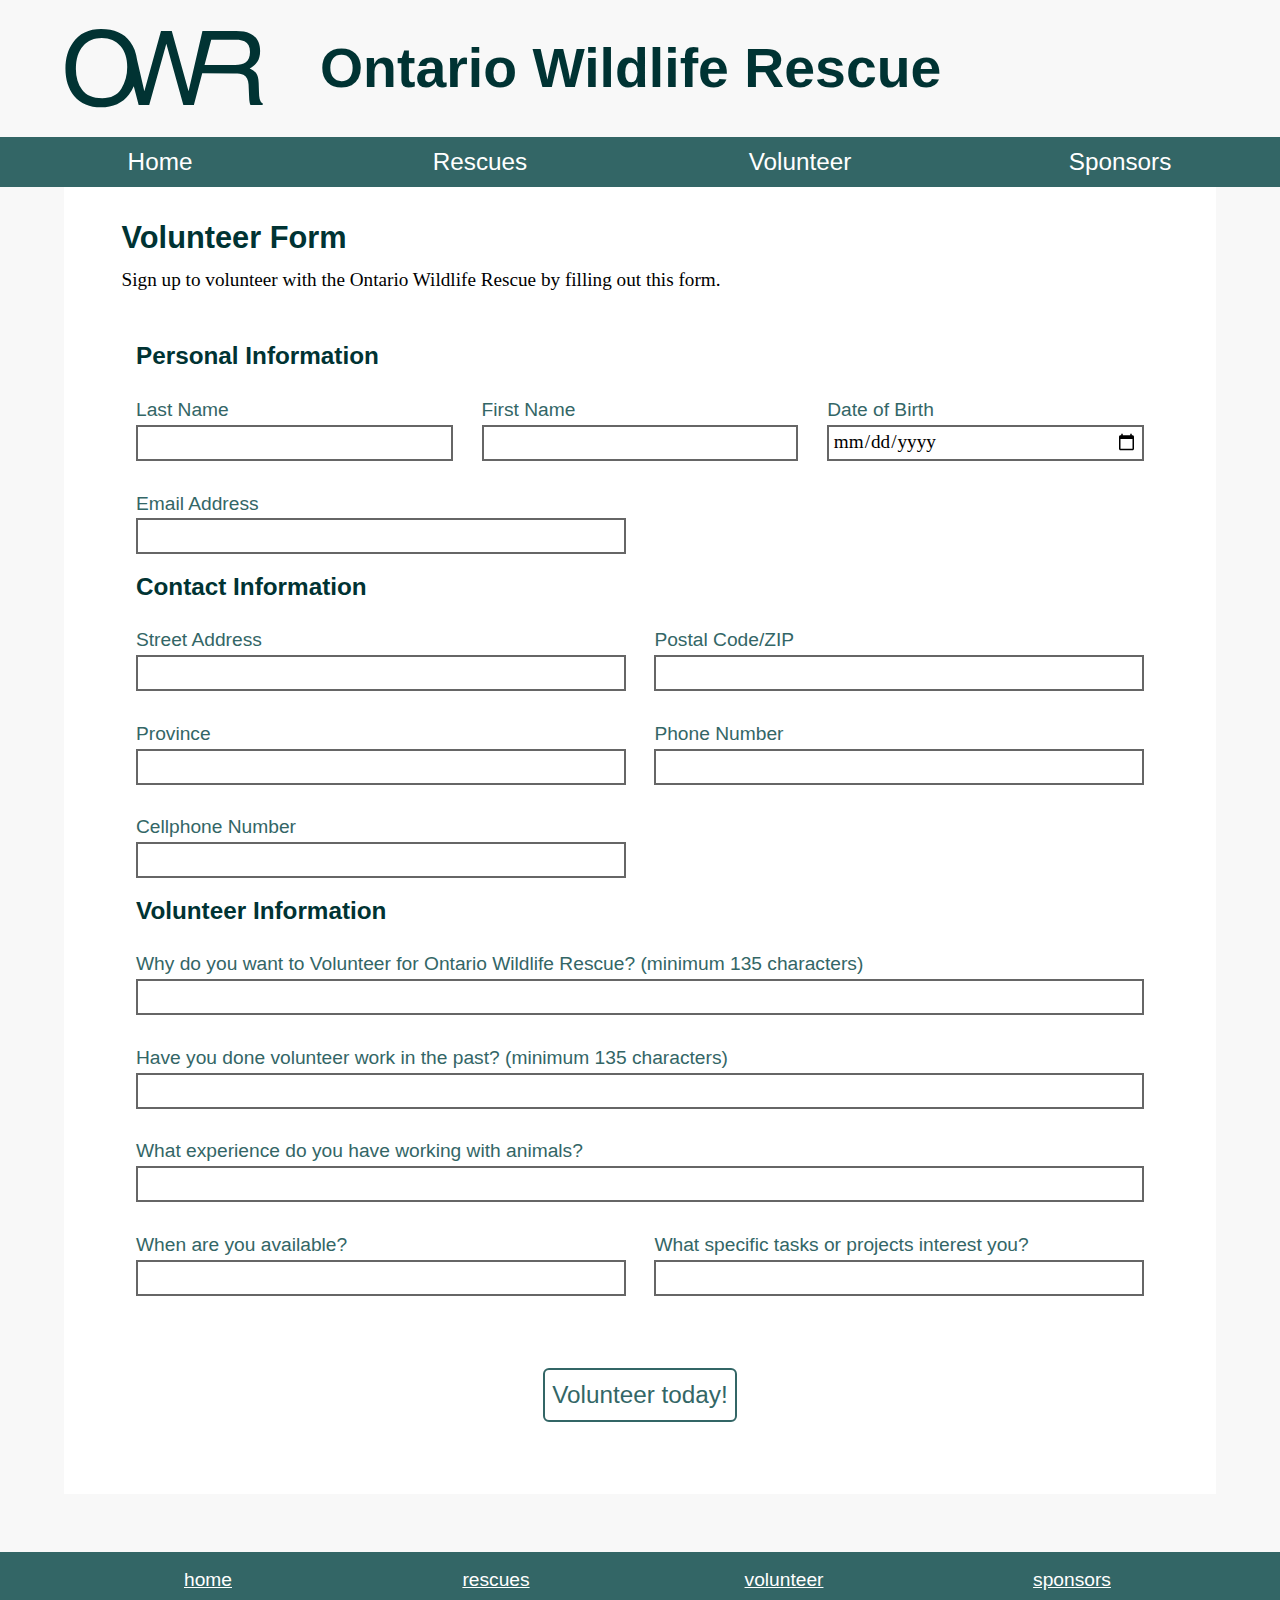
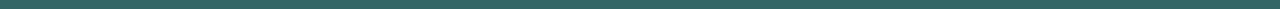
==== commit 3b28c315: "Create the form" ====
--- a/adopt.html
+++ b/adopt.html
@@ -23,8 +23,8 @@
         <li class="unit unit-xs-1-2 unit-s-1-2 unit-m-1-4 unit-l-1-4 unit-xl-1-4 unit-content-center-vertical embed embed4by3">
           <img src="images/owr-logo.svg" alt="" class="embed-item">
         </li>
-        <li class="unit unit-xs-1-2 unit-s-1-2 unit-m-1-2 unit-l-1-2 unit-xl-1-2 center unit-content-center pad-t">
-          <h1 class="tena">Ontario Wildlife Rescue</h1>
+        <li class="unit unit-xs-1-2 unit-s-1-2 unit-m-3-4 unit-l-3-4 unit-xl-3-4 bold pad-t">
+          <p class="tena">Ontario Wildlife Rescue</p>
         </li>
       </ul>
       <ul class="grid list-group">
@@ -45,12 +45,12 @@
   </header>
   <main role="main" id="main" tabindex="0" class="pad-b push-2">
     <section class="gutter-2 pad-t">
-      <h2 class="peta push-1-4">Volunteer Form</h2>
+      <h1 class="peta push-1-4">Volunteer Form</h1>
       <p class="kilo push-1-2">Sign up to volunteer with the Ontario Wildlife Rescue by filling out this form.</p>
     </section>
-    <section class="island pad-t">
-      <h3 class="giga push-1-4 unit unit-xs-1 unit-s-1 unit-m-1 unit-l-1 unit-xl-1 gutter-1-2">Personal Information</h3>
-      <form method="post">
+    <section class="island pad-t gutter-2">
+      <h2 class="giga push-1-4 unit unit-xs-1 unit-s-1 unit-m-1 unit-l-1 unit-xl-1 gutter-1-2">Personal Information</h2>
+      <form method="post" action="">
         <section class="grid">
           <div class="unit unit-xs-1 unit-s-1 unit-m-1-3 unit-l-1-3 unit-xl-1-3 island-1-2">
             <label for="surname" class="kilo">Last Name</label>
@@ -104,6 +104,32 @@
             <input id="cell" type="number">
           </div>
         </section>
+        <section class="grid">
+          <h3 class="giga push-1-4 unit unit-xs-1 unit-s-1 unit-m-1 unit-l-1 unit-xl-1 gutter-1-2">Volunteer Information</h3>
+          <div class="unit unit-xs-1 unit-s-1 unit-m-1 unit-l-1 unit-xl-1 island-1-2">
+            <label for="why" class="kilo">Why do you want to Volunteer for Ontario Wildlife Rescue? (minimum 135 characters)</label>
+            <input id="why" type="text" minlength="135" class="desciption">
+          </div>
+          <div class="unit unit-xs-1 unit-s-1 unit-m-1 unit-l-1 unit-xl-1 island-1-2">
+            <label for="past" class="kilo">Have you done volunteer work in the past? (minimum 135 characters)</label>
+            <input id="past" type="text" minlength="135" class="desciption">
+          </div>
+          <div class="unit unit-xs-1 unit-s-1 unit-m-1 unit-l-1 unit-xl-1 island-1-2">
+            <label for="experience" class="kilo">What experience do you have working with animals?</label>
+            <input id="experience" type="text" minlength="135" class="desciption">
+          </div>
+          <div class="unit unit-xs-1 unit-s-1 unit-m-1-2 unit-l-1-2 unit-xl-1-2 island-1-2">
+            <label for="when" class="kilo">When are you available?</label>
+            <input id="when" type="text" minlength="135" class="desciption">
+          </div>
+          <div class="unit unit-xs-1 unit-s-1 unit-m-1-2 unit-l-1-2 unit-xl-1-2 island-1-2">
+            <label for="interest" class="kilo">What specific tasks or projects interest you?</label>
+            <input id="interest" type="text" minlength="135" class="desciption">
+          </div>
+        </section>
+        <section class="pad-t-2 center pad-b-1-2 center-content-horizontal">
+          <a class="btn btn-light giga island-1-4 rescue-btn" href="adopt.html">Volunteer today!</a>
+        </section>
       </form>
     </section>
   </main>
--- a/css/main.css
+++ b/css/main.css
@@ -14,6 +14,7 @@
 
 h1 {
   color: #033;
+  font-family: Arial, Helvetica, sans-serif;
 }
 
 nav, a:hover {
@@ -45,10 +46,9 @@
   color: #033;
 }
 
-.banner h2 {
+.banner h1 {
   font-family: Arial, Helvetica, sans-serif;
   color: #fff;
-  line-height: 1.2;
 }
 
 h3 {
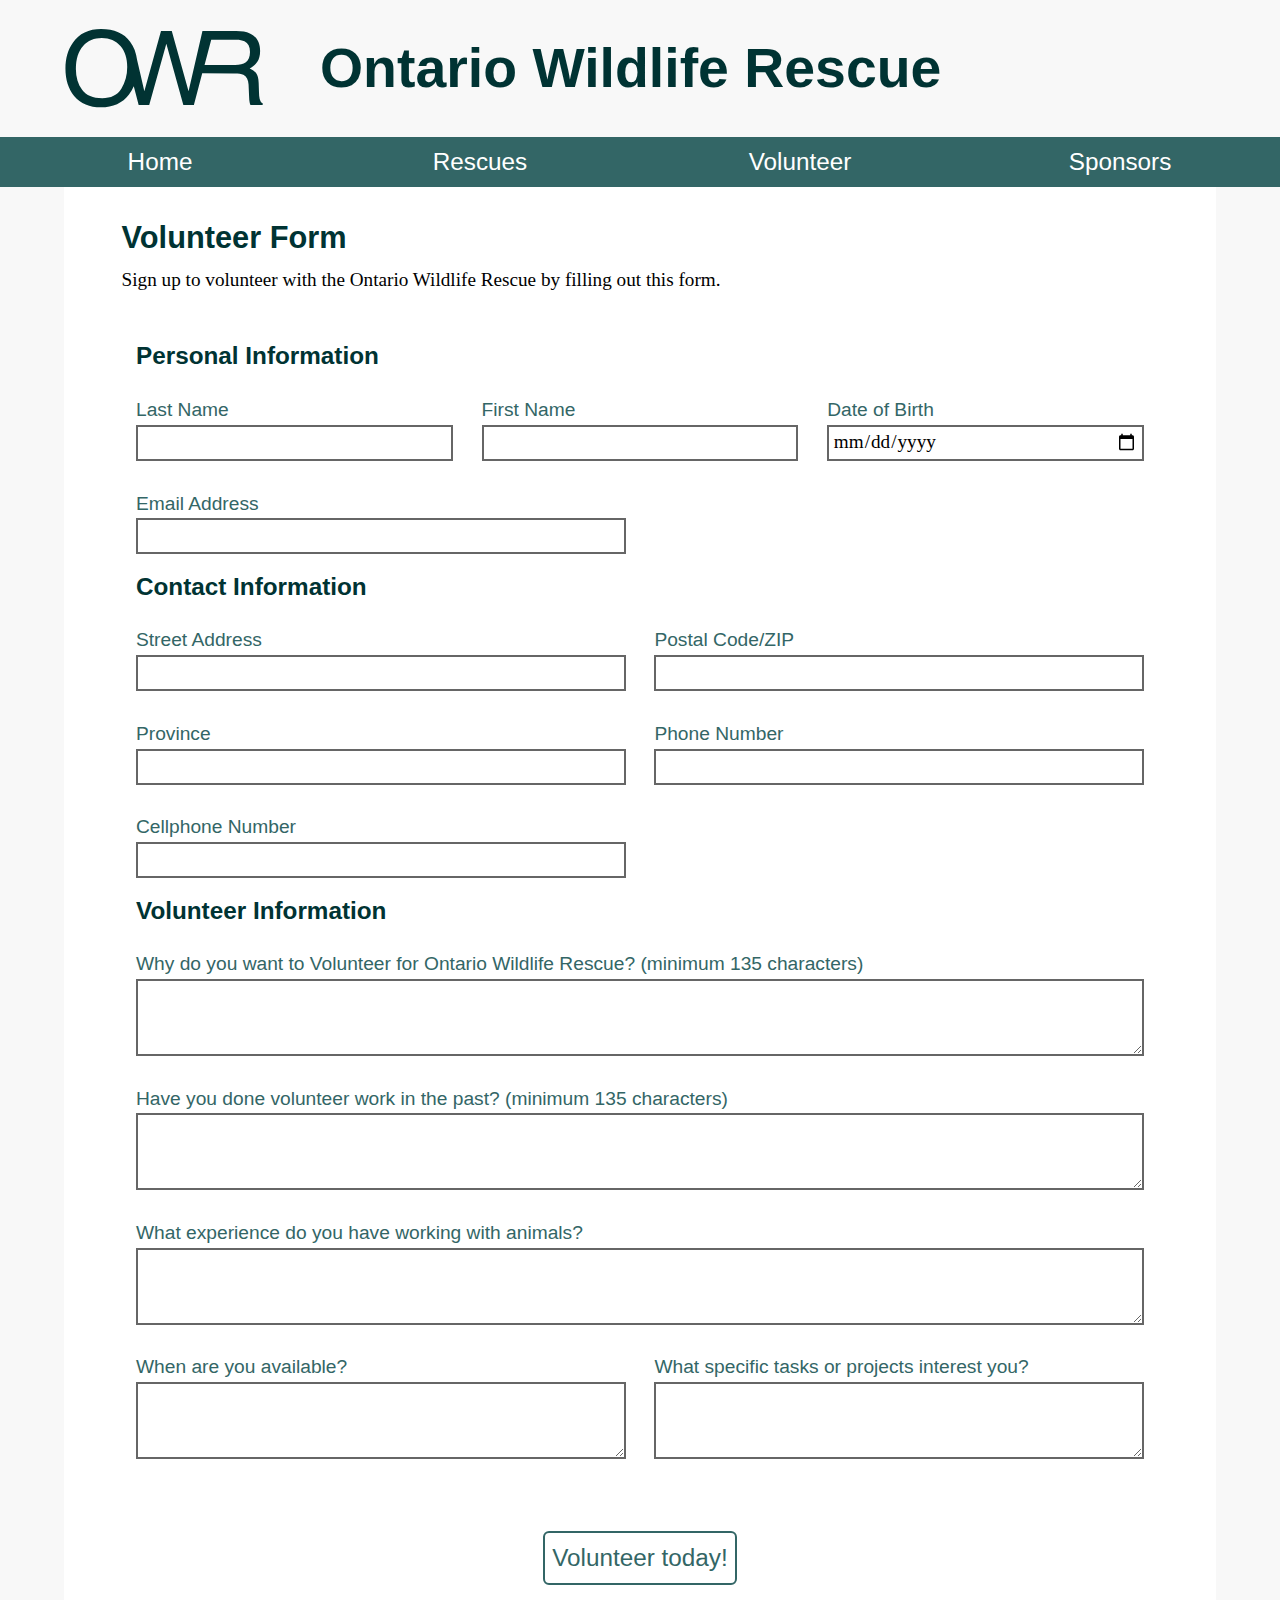
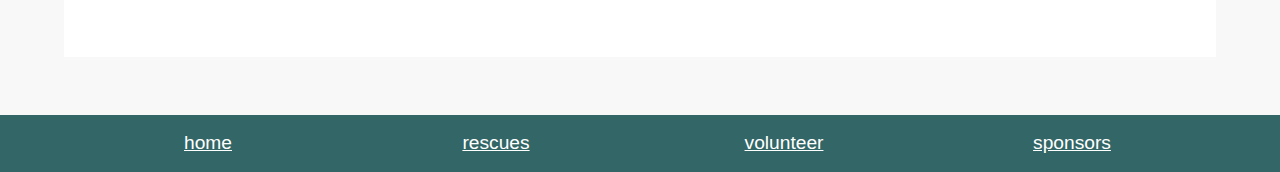
==== commit 0074063f: "Add text box areas for questions on adopt page" ====
--- a/adopt.html
+++ b/adopt.html
@@ -2,9 +2,9 @@
 <html lang="en-ca">
 <head>
   <meta charset="utf-8">
-  <title>Ontario Wildlife Rescue</title>
-  <link rel="shortcut icon" type="image/png" href="favicons/favicon.ico">
-  <link rel="apple-touch-icon" type="image/png" href="favicons/favicon-196.png">
+  <title>Ontario Wildlife Rescue - Volunteer</title>
+  <link href="favicon.ico" rel="shortcut icon">
+  <link rel="apple-touch-icon" href="favicon-196.png">
   <meta name="viewport" content="...">
   <link href="css/modules.css" rel="stylesheet">
   <link href="css/grid.css" rel="stylesheet">
@@ -50,7 +50,7 @@
     </section>
     <section class="island pad-t gutter-2">
       <h2 class="giga push-1-4 unit unit-xs-1 unit-s-1 unit-m-1 unit-l-1 unit-xl-1 gutter-1-2">Personal Information</h2>
-      <form method="post" action="">
+      <form method="post" action="http://formspree.io/brow1157@algonquinlive.ca">
         <section class="grid">
           <div class="unit unit-xs-1 unit-s-1 unit-m-1-3 unit-l-1-3 unit-xl-1-3 island-1-2">
             <label for="surname" class="kilo">Last Name</label>
@@ -108,23 +108,23 @@
           <h3 class="giga push-1-4 unit unit-xs-1 unit-s-1 unit-m-1 unit-l-1 unit-xl-1 gutter-1-2">Volunteer Information</h3>
           <div class="unit unit-xs-1 unit-s-1 unit-m-1 unit-l-1 unit-xl-1 island-1-2">
             <label for="why" class="kilo">Why do you want to Volunteer for Ontario Wildlife Rescue? (minimum 135 characters)</label>
-            <input id="why" type="text" minlength="135" class="desciption">
+            <textarea id="why" type="text" minlength="135" class="desciption"></textarea>
           </div>
           <div class="unit unit-xs-1 unit-s-1 unit-m-1 unit-l-1 unit-xl-1 island-1-2">
             <label for="past" class="kilo">Have you done volunteer work in the past? (minimum 135 characters)</label>
-            <input id="past" type="text" minlength="135" class="desciption">
+            <textarea id="past" type="text" minlength="135" class="desciption"></textarea>
           </div>
           <div class="unit unit-xs-1 unit-s-1 unit-m-1 unit-l-1 unit-xl-1 island-1-2">
             <label for="experience" class="kilo">What experience do you have working with animals?</label>
-            <input id="experience" type="text" minlength="135" class="desciption">
+            <textarea id="experience" type="text" minlength="135" class="desciption"></textarea>
           </div>
           <div class="unit unit-xs-1 unit-s-1 unit-m-1-2 unit-l-1-2 unit-xl-1-2 island-1-2">
             <label for="when" class="kilo">When are you available?</label>
-            <input id="when" type="text" minlength="135" class="desciption">
+            <textarea id="when" type="text" minlength="135" class="desciption"></textarea>
           </div>
           <div class="unit unit-xs-1 unit-s-1 unit-m-1-2 unit-l-1-2 unit-xl-1-2 island-1-2">
             <label for="interest" class="kilo">What specific tasks or projects interest you?</label>
-            <input id="interest" type="text" minlength="135" class="desciption">
+            <textarea id="interest" type="text" minlength="135" class="desciption"></textarea>
           </div>
         </section>
         <section class="pad-t-2 center pad-b-1-2 center-content-horizontal">
